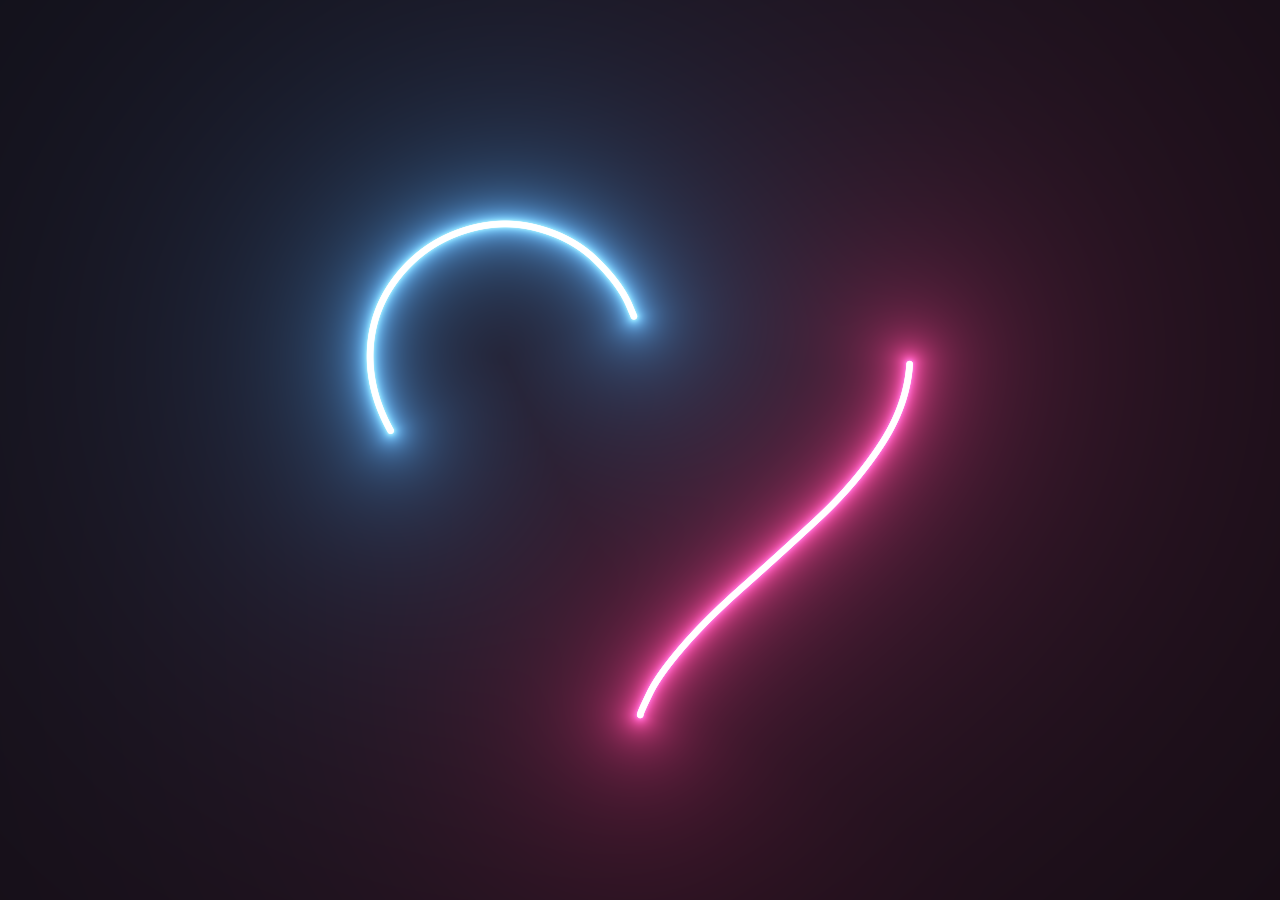
==== flower.html @ 25c259db "first commit" ====
<!DOCTYPE html>
<html lang="en">
  <head>
    <meta charset="UTF-8" />
    <meta http-equiv="X-UA-Compatible" content="IE=edge" />
    <meta name="viewport" content="width=device-width, initial-scale=1.0" />
    <link rel="stylesheet" href="css/main.css" />
    <link rel="icon" href="img/flowers.png" type="image/x-icon" />
    <title>flowers</title>
  </head>
  <body>
    <canvas id="canvas" width="1400" height="600"></canvas>
    <script src="main.js"></script>
  </body>
</html>
---- css/main.css ----
*,
*::after,
*::before {
  padding: 0;
  margin: 0;
  box-sizing: border-box;
}

:root {
  --dark-color: #000;
}

body {
  display: flex;
  align-items: flex-end;
  justify-content: center;
  min-height: 100vh;
  background-color: var(--dark-color);
  overflow: hidden;
  perspective: 1000px;
}

.night {
  position: fixed;
  left: 50%;
  top: 0;
  transform: translateX(-50%);
  width: 100%;
  height: 100%;
  filter: blur(0.1vmin);
  background-image: radial-gradient(ellipse at top, transparent 0%, var(--dark-color)), radial-gradient(ellipse at bottom, var(--dark-color), rgba(145, 233, 255, 0.2)), repeating-linear-gradient(220deg, rgb(0, 0, 0) 0px, rgb(0, 0, 0) 19px, transparent 19px, transparent 22px), repeating-linear-gradient(189deg, rgb(0, 0, 0) 0px, rgb(0, 0, 0) 19px, transparent 19px, transparent 22px), repeating-linear-gradient(148deg, rgb(0, 0, 0) 0px, rgb(0, 0, 0) 19px, transparent 19px, transparent 22px), linear-gradient(90deg, rgb(0, 255, 250), rgb(240, 240, 240));
}

.flowers {
  position: relative;
  transform: scale(0.9);
}

.flower {
  position: absolute;
  bottom: 10vmin;
  transform-origin: bottom center;
  z-index: 10;
  --fl-speed: 0.8s;
}
.flower--1 {
  -webkit-animation: moving-flower-1 4s linear infinite;
          animation: moving-flower-1 4s linear infinite;
}
.flower--1 .flower__line {
  height: 70vmin;
  -webkit-animation-delay: 0.3s;
          animation-delay: 0.3s;
}
.flower--1 .flower__line__leaf--1 {
  -webkit-animation: blooming-leaf-right var(--fl-speed) 1.6s backwards;
          animation: blooming-leaf-right var(--fl-speed) 1.6s backwards;
}
.flower--1 .flower__line__leaf--2 {
  -webkit-animation: blooming-leaf-right var(--fl-speed) 1.4s backwards;
          animation: blooming-leaf-right var(--fl-speed) 1.4s backwards;
}
.flower--1 .flower__line__leaf--3 {
  -webkit-animation: blooming-leaf-left var(--fl-speed) 1.2s backwards;
          animation: blooming-leaf-left var(--fl-speed) 1.2s backwards;
}
.flower--1 .flower__line__leaf--4 {
  -webkit-animation: blooming-leaf-left var(--fl-speed) 1s backwards;
          animation: blooming-leaf-left var(--fl-speed) 1s backwards;
}
.flower--1 .flower__line__leaf--5 {
  -webkit-animation: blooming-leaf-right var(--fl-speed) 1.8s backwards;
          animation: blooming-leaf-right var(--fl-speed) 1.8s backwards;
}
.flower--1 .flower__line__leaf--6 {
  -webkit-animation: blooming-leaf-left var(--fl-speed) 2s backwards;
          animation: blooming-leaf-left var(--fl-speed) 2s backwards;
}
.flower--2 {
  left: 50%;
  transform: rotate(20deg);
  -webkit-animation: moving-flower-2 4s linear infinite;
          animation: moving-flower-2 4s linear infinite;
}
.flower--2 .flower__line {
  height: 60vmin;
  -webkit-animation-delay: 0.6s;
          animation-delay: 0.6s;
}
.flower--2 .flower__line__leaf--1 {
  -webkit-animation: blooming-leaf-right var(--fl-speed) 1.9s backwards;
          animation: blooming-leaf-right var(--fl-speed) 1.9s backwards;
}
.flower--2 .flower__line__leaf--2 {
  -webkit-animation: blooming-leaf-right var(--fl-speed) 1.7s backwards;
          animation: blooming-leaf-right var(--fl-speed) 1.7s backwards;
}
.flower--2 .flower__line__leaf--3 {
  -webkit-animation: blooming-leaf-left var(--fl-speed) 1.5s backwards;
          animation: blooming-leaf-left var(--fl-speed) 1.5s backwards;
}
.flower--2 .flower__line__leaf--4 {
  -webkit-animation: blooming-leaf-left var(--fl-speed) 1.3s backwards;
          animation: blooming-leaf-left var(--fl-speed) 1.3s backwards;
}
.flower--3 {
  left: 50%;
  transform: rotate(-15deg);
  -webkit-animation: moving-flower-3 4s linear infinite;
          animation: moving-flower-3 4s linear infinite;
}
.flower--3 .flower__line {
  -webkit-animation-delay: 0.9s;
          animation-delay: 0.9s;
}
.flower--3 .flower__line__leaf--1 {
  -webkit-animation: blooming-leaf-right var(--fl-speed) 2.5s backwards;
          animation: blooming-leaf-right var(--fl-speed) 2.5s backwards;
}
.flower--3 .flower__line__leaf--2 {
  -webkit-animation: blooming-leaf-right var(--fl-speed) 2.3s backwards;
          animation: blooming-leaf-right var(--fl-speed) 2.3s backwards;
}
.flower--3 .flower__line__leaf--3 {
  -webkit-animation: blooming-leaf-left var(--fl-speed) 2.1s backwards;
          animation: blooming-leaf-left var(--fl-speed) 2.1s backwards;
}
.flower--3 .flower__line__leaf--4 {
  -webkit-animation: blooming-leaf-left var(--fl-speed) 1.9s backwards;
          animation: blooming-leaf-left var(--fl-speed) 1.9s backwards;
}
.flower__leafs {
  position: relative;
  -webkit-animation: blooming-flower 2s backwards;
          animation: blooming-flower 2s backwards;
}
.flower__leafs--1 {
  -webkit-animation-delay: 1.1s;
          animation-delay: 1.1s;
}
.flower__leafs--2 {
  -webkit-animation-delay: 1.4s;
          animation-delay: 1.4s;
}
.flower__leafs--3 {
  -webkit-animation-delay: 1.7s;
          animation-delay: 1.7s;
}
.flower__leafs::after {
  content: "";
  position: absolute;
  left: 0;
  top: 0;
  transform: translate(-50%, -100%);
  width: 8vmin;
  height: 8vmin;
  background-color: #6bf0ff;
  filter: blur(10vmin);
}
.flower__leaf {
  position: absolute;
  bottom: 0;
  left: 50%;
  width: 8vmin;
  height: 11vmin;
  border-radius: 51% 49% 47% 53%/44% 45% 55% 69%;
  background-color: #a7ffee;
  background-image: linear-gradient(to top, #54b8aa, #a7ffee);
  transform-origin: bottom center;
  opacity: 0.9;
  box-shadow: inset 0 0 2vmin rgba(255, 255, 255, 0.5);
}
.flower__leaf--1 {
  transform: translate(-10%, 1%) rotateY(40deg) rotateX(-50deg);
}
.flower__leaf--2 {
  transform: translate(-50%, -4%) rotateX(40deg);
}
.flower__leaf--3 {
  transform: translate(-90%, 0%) rotateY(45deg) rotateX(50deg);
}
.flower__leaf--4 {
  width: 8vmin;
  height: 8vmin;
  transform-origin: bottom left;
  border-radius: 4vmin 10vmin 4vmin 4vmin;
  transform: translate(0%, 18%) rotateX(70deg) rotate(-43deg);
  background-image: linear-gradient(to top, #39c6d6, #a7ffee);
  z-index: 1;
  opacity: 0.8;
}
.flower__white-circle {
  position: absolute;
  left: -3.5vmin;
  top: -3vmin;
  width: 9vmin;
  height: 4vmin;
  border-radius: 50%;
  background-color: #fff;
}
.flower__white-circle::after {
  content: "";
  position: absolute;
  left: 50%;
  top: 45%;
  transform: translate(-50%, -50%);
  width: 60%;
  height: 60%;
  border-radius: inherit;
  background-image: repeating-linear-gradient(135deg, rgba(0, 0, 0, 0.03) 0px, rgba(0, 0, 0, 0.03) 1px, transparent 1px, transparent 12px), repeating-linear-gradient(45deg, rgba(0, 0, 0, 0.03) 0px, rgba(0, 0, 0, 0.03) 1px, transparent 1px, transparent 12px), repeating-linear-gradient(67.5deg, rgba(0, 0, 0, 0.03) 0px, rgba(0, 0, 0, 0.03) 1px, transparent 1px, transparent 12px), repeating-linear-gradient(135deg, rgba(0, 0, 0, 0.03) 0px, rgba(0, 0, 0, 0.03) 1px, transparent 1px, transparent 12px), repeating-linear-gradient(45deg, rgba(0, 0, 0, 0.03) 0px, rgba(0, 0, 0, 0.03) 1px, transparent 1px, transparent 12px), repeating-linear-gradient(112.5deg, rgba(0, 0, 0, 0.03) 0px, rgba(0, 0, 0, 0.03) 1px, transparent 1px, transparent 12px), repeating-linear-gradient(112.5deg, rgba(0, 0, 0, 0.03) 0px, rgba(0, 0, 0, 0.03) 1px, transparent 1px, transparent 12px), repeating-linear-gradient(45deg, rgba(0, 0, 0, 0.03) 0px, rgba(0, 0, 0, 0.03) 1px, transparent 1px, transparent 12px), repeating-linear-gradient(22.5deg, rgba(0, 0, 0, 0.03) 0px, rgba(0, 0, 0, 0.03) 1px, transparent 1px, transparent 12px), repeating-linear-gradient(45deg, rgba(0, 0, 0, 0.03) 0px, rgba(0, 0, 0, 0.03) 1px, transparent 1px, transparent 12px), repeating-linear-gradient(22.5deg, rgba(0, 0, 0, 0.03) 0px, rgba(0, 0, 0, 0.03) 1px, transparent 1px, transparent 12px), repeating-linear-gradient(135deg, rgba(0, 0, 0, 0.03) 0px, rgba(0, 0, 0, 0.03) 1px, transparent 1px, transparent 12px), repeating-linear-gradient(157.5deg, rgba(0, 0, 0, 0.03) 0px, rgba(0, 0, 0, 0.03) 1px, transparent 1px, transparent 12px), repeating-linear-gradient(67.5deg, rgba(0, 0, 0, 0.03) 0px, rgba(0, 0, 0, 0.03) 1px, transparent 1px, transparent 12px), repeating-linear-gradient(67.5deg, rgba(0, 0, 0, 0.03) 0px, rgba(0, 0, 0, 0.03) 1px, transparent 1px, transparent 12px), linear-gradient(90deg, rgb(255, 235, 18), rgb(255, 206, 0));
}
.flower__line {
  height: 55vmin;
  width: 1.5vmin;
  background-image: linear-gradient(to left, rgba(0, 0, 0, 0.2), transparent, rgba(255, 255, 255, 0.2)), linear-gradient(to top, transparent 10%, #14757a, #39c6d6);
  box-shadow: inset 0 0 2px rgba(0, 0, 0, 0.5);
  -webkit-animation: grow-flower-tree 4s backwards;
          animation: grow-flower-tree 4s backwards;
}
.flower__line__leaf {
  --w: 7vmin;
  --h: calc(var(--w) + 2vmin);
  position: absolute;
  top: 20%;
  left: 90%;
  width: var(--w);
  height: var(--h);
  border-top-right-radius: var(--h);
  border-bottom-left-radius: var(--h);
  background-image: linear-gradient(to top, rgba(20, 117, 122, 0.4), #39c6d6);
}
.flower__line__leaf--1 {
  transform: rotate(70deg) rotateY(30deg);
}
.flower__line__leaf--2 {
  top: 45%;
  transform: rotate(70deg) rotateY(30deg);
}
.flower__line__leaf--3, .flower__line__leaf--4, .flower__line__leaf--6 {
  border-top-right-radius: 0;
  border-bottom-left-radius: 0;
  border-top-left-radius: var(--h);
  border-bottom-right-radius: var(--h);
  left: -460%;
  top: 12%;
  transform: rotate(-70deg) rotateY(30deg);
}
.flower__line__leaf--4 {
  top: 40%;
}
.flower__line__leaf--5 {
  top: 0;
  transform-origin: left;
  transform: rotate(70deg) rotateY(30deg) scale(0.6);
}
.flower__line__leaf--6 {
  top: -2%;
  left: -450%;
  transform-origin: right;
  transform: rotate(-70deg) rotateY(30deg) scale(0.6);
}
.flower__light {
  position: absolute;
  bottom: 0vmin;
  width: 1vmin;
  height: 1vmin;
  background-color: rgb(255, 251, 0);
  border-radius: 50%;
  filter: blur(0.2vmin);
  -webkit-animation: light-ans 4s linear infinite backwards;
          animation: light-ans 4s linear infinite backwards;
}
.flower__light:nth-child(odd) {
  background-color: #23f0ff;
}
.flower__light--1 {
  left: -2vmin;
  -webkit-animation-delay: 1s;
          animation-delay: 1s;
}
.flower__light--2 {
  left: 3vmin;
  -webkit-animation-delay: 0.5s;
          animation-delay: 0.5s;
}
.flower__light--3 {
  left: -6vmin;
  -webkit-animation-delay: 0.3s;
          animation-delay: 0.3s;
}
.flower__light--4 {
  left: 6vmin;
  -webkit-animation-delay: 0.9s;
          animation-delay: 0.9s;
}
.flower__light--5 {
  left: -1vmin;
  -webkit-animation-delay: 1.5s;
          animation-delay: 1.5s;
}
.flower__light--6 {
  left: -4vmin;
  -webkit-animation-delay: 3s;
          animation-delay: 3s;
}
.flower__light--7 {
  left: 3vmin;
  -webkit-animation-delay: 2s;
          animation-delay: 2s;
}
.flower__light--8 {
  left: -6vmin;
  -webkit-animation-delay: 3.5s;
          animation-delay: 3.5s;
}
.flower__grass {
  --c: #159faa;
  --line-w: 1.5vmin;
  position: absolute;
  bottom: 12vmin;
  left: -7vmin;
  display: flex;
  flex-direction: column;
  align-items: flex-end;
  z-index: 20;
  transform-origin: bottom center;
  transform: rotate(-48deg) rotateY(40deg);
}
.flower__grass--1 {
  -webkit-animation: moving-grass 2s linear infinite;
          animation: moving-grass 2s linear infinite;
}
.flower__grass--2 {
  left: 2vmin;
  bottom: 10vmin;
  transform: scale(0.5) rotate(75deg) rotateX(10deg) rotateY(-200deg);
  opacity: 0.8;
  z-index: 0;
  -webkit-animation: moving-grass--2 1.5s linear infinite;
          animation: moving-grass--2 1.5s linear infinite;
}
.flower__grass--top {
  width: 7vmin;
  height: 10vmin;
  border-top-right-radius: 100%;
  border-right: var(--line-w) solid var(--c);
  transform-origin: bottom center;
  transform: rotate(-2deg);
}
.flower__grass--bottom {
  margin-top: -2px;
  width: var(--line-w);
  height: 25vmin;
  background-image: linear-gradient(to top, transparent, var(--c));
}
.flower__grass__leaf {
  --size: 10vmin;
  position: absolute;
  width: calc(var(--size) * 2.1);
  height: var(--size);
  border-top-left-radius: var(--size);
  border-top-right-radius: var(--size);
  background-image: linear-gradient(to top, transparent, transparent 30%, var(--c));
  z-index: 100;
}
.flower__grass__leaf--1 {
  top: -6%;
  left: 30%;
  --size: 6vmin;
  transform: rotate(-20deg);
  -webkit-animation: growing-grass-ans--1 2s 2.6s backwards;
          animation: growing-grass-ans--1 2s 2.6s backwards;
}
@-webkit-keyframes growing-grass-ans--1 {
  0% {
    transform-origin: bottom left;
    transform: rotate(-20deg) scale(0);
  }
}
@keyframes growing-grass-ans--1 {
  0% {
    transform-origin: bottom left;
    transform: rotate(-20deg) scale(0);
  }
}
.flower__grass__leaf--2 {
  top: -5%;
  left: -110%;
  --size: 6vmin;
  transform: rotate(10deg);
  -webkit-animation: growing-grass-ans--2 2s 2.4s linear backwards;
          animation: growing-grass-ans--2 2s 2.4s linear backwards;
}
@-webkit-keyframes growing-grass-ans--2 {
  0% {
    transform-origin: bottom right;
    transform: rotate(10deg) scale(0);
  }
}
@keyframes growing-grass-ans--2 {
  0% {
    transform-origin: bottom right;
    transform: rotate(10deg) scale(0);
  }
}
.flower__grass__leaf--3 {
  top: 5%;
  left: 60%;
  --size: 8vmin;
  transform: rotate(-18deg) rotateX(-20deg);
  -webkit-animation: growing-grass-ans--3 2s 2.2s linear backwards;
          animation: growing-grass-ans--3 2s 2.2s linear backwards;
}
@-webkit-keyframes growing-grass-ans--3 {
  0% {
    transform-origin: bottom left;
    transform: rotate(-18deg) rotateX(-20deg) scale(0);
  }
}
@keyframes growing-grass-ans--3 {
  0% {
    transform-origin: bottom left;
    transform: rotate(-18deg) rotateX(-20deg) scale(0);
  }
}
.flower__grass__leaf--4 {
  top: 6%;
  left: -135%;
  --size: 8vmin;
  transform: rotate(2deg);
  -webkit-animation: growing-grass-ans--4 2s 2s linear backwards;
          animation: growing-grass-ans--4 2s 2s linear backwards;
}
@-webkit-keyframes growing-grass-ans--4 {
  0% {
    transform-origin: bottom right;
    transform: rotate(2deg) scale(0);
  }
}
@keyframes growing-grass-ans--4 {
  0% {
    transform-origin: bottom right;
    transform: rotate(2deg) scale(0);
  }
}
.flower__grass__leaf--5 {
  top: 20%;
  left: 60%;
  --size: 10vmin;
  transform: rotate(-24deg) rotateX(-20deg);
  -webkit-animation: growing-grass-ans--5 2s 1.8s linear backwards;
          animation: growing-grass-ans--5 2s 1.8s linear backwards;
}
@-webkit-keyframes growing-grass-ans--5 {
  0% {
    transform-origin: bottom left;
    transform: rotate(-24deg) rotateX(-20deg) scale(0);
  }
}
@keyframes growing-grass-ans--5 {
  0% {
    transform-origin: bottom left;
    transform: rotate(-24deg) rotateX(-20deg) scale(0);
  }
}
.flower__grass__leaf--6 {
  top: 22%;
  left: -180%;
  --size: 10vmin;
  transform: rotate(10deg);
  -webkit-animation: growing-grass-ans--6 2s 1.6s linear backwards;
          animation: growing-grass-ans--6 2s 1.6s linear backwards;
}
@-webkit-keyframes growing-grass-ans--6 {
  0% {
    transform-origin: bottom right;
    transform: rotate(10deg) scale(0);
  }
}
@keyframes growing-grass-ans--6 {
  0% {
    transform-origin: bottom right;
    transform: rotate(10deg) scale(0);
  }
}
.flower__grass__leaf--7 {
  top: 39%;
  left: 70%;
  --size: 10vmin;
  transform: rotate(-10deg);
  -webkit-animation: growing-grass-ans--7 2s 1.4s linear backwards;
          animation: growing-grass-ans--7 2s 1.4s linear backwards;
}
@-webkit-keyframes growing-grass-ans--7 {
  0% {
    transform-origin: bottom left;
    transform: rotate(-10deg) scale(0);
  }
}
@keyframes growing-grass-ans--7 {
  0% {
    transform-origin: bottom left;
    transform: rotate(-10deg) scale(0);
  }
}
.flower__grass__leaf--8 {
  top: 40%;
  left: -215%;
  --size: 11vmin;
  transform: rotate(10deg);
  -webkit-animation: growing-grass-ans--8 2s 1.2s linear backwards;
          animation: growing-grass-ans--8 2s 1.2s linear backwards;
}
@-webkit-keyframes growing-grass-ans--8 {
  0% {
    transform-origin: bottom right;
    transform: rotate(10deg) scale(0);
  }
}
@keyframes growing-grass-ans--8 {
  0% {
    transform-origin: bottom right;
    transform: rotate(10deg) scale(0);
  }
}
.flower__grass__overlay {
  position: absolute;
  top: -10%;
  right: 0%;
  width: 100%;
  height: 100%;
  background-color: rgba(0, 0, 0, 0.6);
  filter: blur(1.5vmin);
  z-index: 100;
}
.flower__g-long {
  --w: 2vmin;
  --h: 6vmin;
  --c: #159faa;
  position: absolute;
  bottom: 10vmin;
  left: -3vmin;
  transform-origin: bottom center;
  transform: rotate(-30deg) rotateY(-20deg);
  display: flex;
  flex-direction: column;
  align-items: flex-end;
  -webkit-animation: flower-g-long-ans 3s linear infinite;
          animation: flower-g-long-ans 3s linear infinite;
}
@-webkit-keyframes flower-g-long-ans {
  0%, 100% {
    transform: rotate(-30deg) rotateY(-20deg);
  }
  50% {
    transform: rotate(-32deg) rotateY(-20deg);
  }
}
@keyframes flower-g-long-ans {
  0%, 100% {
    transform: rotate(-30deg) rotateY(-20deg);
  }
  50% {
    transform: rotate(-32deg) rotateY(-20deg);
  }
}
.flower__g-long__top {
  top: calc(var(--h) * -1);
  width: calc(var(--w) + 1vmin);
  height: var(--h);
  border-top-right-radius: 100%;
  border-right: 0.7vmin solid var(--c);
  transform: translate(-0.7vmin, 1vmin);
}
.flower__g-long__bottom {
  width: var(--w);
  height: 50vmin;
  transform-origin: bottom center;
  background-image: linear-gradient(to top, transparent 30%, var(--c));
  box-shadow: inset 0 0 2px rgba(0, 0, 0, 0.5);
  -webkit-clip-path: polygon(35% 0, 65% 1%, 100% 100%, 0% 100%);
          clip-path: polygon(35% 0, 65% 1%, 100% 100%, 0% 100%);
}
.flower__g-right {
  position: absolute;
  bottom: 6vmin;
  left: -2vmin;
  transform-origin: bottom left;
  transform: rotate(20deg);
}
.flower__g-right .leaf {
  width: 30vmin;
  height: 50vmin;
  border-top-left-radius: 100%;
  border-left: 2vmin solid #079097;
  background-image: linear-gradient(to bottom, transparent, var(--dark-color) 60%);
  -webkit-mask-image: linear-gradient(to top, transparent 30%, #079097 60%);
}
.flower__g-right--1 {
  -webkit-animation: flower-g-right-ans 2.5s linear infinite;
          animation: flower-g-right-ans 2.5s linear infinite;
}
.flower__g-right--2 {
  left: 5vmin;
  transform: rotateY(-180deg);
  -webkit-animation: flower-g-right-ans--2 3s linear infinite;
          animation: flower-g-right-ans--2 3s linear infinite;
}
.flower__g-right--2 .leaf {
  height: 75vmin;
  filter: blur(0.3vmin);
  opacity: 0.8;
}
@-webkit-keyframes flower-g-right-ans {
  0%, 100% {
    transform: rotate(20deg);
  }
  50% {
    transform: rotate(24deg) rotateX(-20deg);
  }
}
@keyframes flower-g-right-ans {
  0%, 100% {
    transform: rotate(20deg);
  }
  50% {
    transform: rotate(24deg) rotateX(-20deg);
  }
}
@-webkit-keyframes flower-g-right-ans--2 {
  0%, 100% {
    transform: rotateY(-180deg) rotate(0deg) rotateX(-20deg);
  }
  50% {
    transform: rotateY(-180deg) rotate(6deg) rotateX(-20deg);
  }
}
@keyframes flower-g-right-ans--2 {
  0%, 100% {
    transform: rotateY(-180deg) rotate(0deg) rotateX(-20deg);
  }
  50% {
    transform: rotateY(-180deg) rotate(6deg) rotateX(-20deg);
  }
}
.flower__g-front {
  position: absolute;
  bottom: 6vmin;
  left: 2.5vmin;
  z-index: 100;
  transform-origin: bottom center;
  transform: rotate(-28deg) rotateY(30deg) scale(1.04);
  -webkit-animation: flower__g-front-ans 2s linear infinite;
          animation: flower__g-front-ans 2s linear infinite;
}
@-webkit-keyframes flower__g-front-ans {
  0%, 100% {
    transform: rotate(-28deg) rotateY(30deg) scale(1.04);
  }
  50% {
    transform: rotate(-35deg) rotateY(40deg) scale(1.04);
  }
}
@keyframes flower__g-front-ans {
  0%, 100% {
    transform: rotate(-28deg) rotateY(30deg) scale(1.04);
  }
  50% {
    transform: rotate(-35deg) rotateY(40deg) scale(1.04);
  }
}
.flower__g-front__line {
  width: 0.3vmin;
  height: 20vmin;
  background-image: linear-gradient(to top, transparent, #079097, transparent 100%);
  position: relative;
}
.flower__g-front__leaf-wrapper {
  position: absolute;
  top: 0;
  left: 0;
  transform-origin: bottom left;
  transform: rotate(10deg);
}
.flower__g-front__leaf-wrapper:nth-child(even) {
  left: 0vmin;
  transform: rotateY(-180deg) rotate(5deg);
  -webkit-animation: flower__g-front__leaf-left-ans 1s ease-in backwards;
          animation: flower__g-front__leaf-left-ans 1s ease-in backwards;
}
.flower__g-front__leaf-wrapper:nth-child(odd) {
  -webkit-animation: flower__g-front__leaf-ans 1s ease-in backwards;
          animation: flower__g-front__leaf-ans 1s ease-in backwards;
}
.flower__g-front__leaf-wrapper--1 {
  top: -8vmin;
  transform: scale(0.7);
  -webkit-animation: flower__g-front__leaf-ans 1s 5.5s ease-in backwards !important;
          animation: flower__g-front__leaf-ans 1s 5.5s ease-in backwards !important;
}
.flower__g-front__leaf-wrapper--2 {
  top: -8vmin;
  transform: rotateY(-180deg) scale(0.7) !important;
  -webkit-animation: flower__g-front__leaf-left-ans-2 1s 4.6s ease-in backwards !important;
          animation: flower__g-front__leaf-left-ans-2 1s 4.6s ease-in backwards !important;
}
.flower__g-front__leaf-wrapper--3 {
  top: -3vmin;
  -webkit-animation: flower__g-front__leaf-ans 1s 4.6s ease-in backwards;
          animation: flower__g-front__leaf-ans 1s 4.6s ease-in backwards;
}
.flower__g-front__leaf-wrapper--4 {
  top: -3vmin;
  transform: rotateY(-180deg) scale(0.9) !important;
  -webkit-animation: flower__g-front__leaf-left-ans-2 1s 4.6s ease-in backwards !important;
          animation: flower__g-front__leaf-left-ans-2 1s 4.6s ease-in backwards !important;
}
@-webkit-keyframes flower__g-front__leaf-left-ans-2 {
  0% {
    transform: rotateY(-180deg) scale(0);
  }
}
@keyframes flower__g-front__leaf-left-ans-2 {
  0% {
    transform: rotateY(-180deg) scale(0);
  }
}
.flower__g-front__leaf-wrapper--5, .flower__g-front__leaf-wrapper--6 {
  top: 2vmin;
}
.flower__g-front__leaf-wrapper--7, .flower__g-front__leaf-wrapper--8 {
  top: 6.5vmin;
}
.flower__g-front__leaf-wrapper--2 {
  -webkit-animation-delay: 5.2s !important;
          animation-delay: 5.2s !important;
}
.flower__g-front__leaf-wrapper--3 {
  -webkit-animation-delay: 4.9s !important;
          animation-delay: 4.9s !important;
}
.flower__g-front__leaf-wrapper--5 {
  -webkit-animation-delay: 4.3s !important;
          animation-delay: 4.3s !important;
}
.flower__g-front__leaf-wrapper--6 {
  -webkit-animation-delay: 4.1s !important;
          animation-delay: 4.1s !important;
}
.flower__g-front__leaf-wrapper--7 {
  -webkit-animation-delay: 3.8s !important;
          animation-delay: 3.8s !important;
}
.flower__g-front__leaf-wrapper--8 {
  -webkit-animation-delay: 3.5s !important;
          animation-delay: 3.5s !important;
}
@-webkit-keyframes flower__g-front__leaf-ans {
  0% {
    transform: rotate(10deg) scale(0);
  }
}
@keyframes flower__g-front__leaf-ans {
  0% {
    transform: rotate(10deg) scale(0);
  }
}
@-webkit-keyframes flower__g-front__leaf-left-ans {
  0% {
    transform: rotateY(-180deg) rotate(5deg) scale(0);
  }
}
@keyframes flower__g-front__leaf-left-ans {
  0% {
    transform: rotateY(-180deg) rotate(5deg) scale(0);
  }
}
.flower__g-front__leaf {
  width: 10vmin;
  height: 10vmin;
  border-radius: 100% 0% 0% 100%/100% 100% 0% 0%;
  box-shadow: inset 0 2px 1vmin hsla(184deg, 97%, 58%, 0.2);
  background-image: linear-gradient(to bottom left, transparent, var(--dark-color)), linear-gradient(to bottom right, #159faa 50%, transparent 50%, transparent);
  -webkit-mask-image: linear-gradient(to bottom right, #159faa 50%, transparent 50%, transparent);
  mask-image: linear-gradient(to bottom right, #159faa 50%, transparent 50%, transparent);
}
.flower__g-fr {
  position: absolute;
  bottom: -4vmin;
  left: vmin;
  transform-origin: bottom left;
  z-index: 10;
  -webkit-animation: flower__g-fr-ans 2s linear infinite;
          animation: flower__g-fr-ans 2s linear infinite;
}
@-webkit-keyframes flower__g-fr-ans {
  0%, 100% {
    transform: rotate(2deg);
  }
  50% {
    transform: rotate(4deg);
  }
}
@keyframes flower__g-fr-ans {
  0%, 100% {
    transform: rotate(2deg);
  }
  50% {
    transform: rotate(4deg);
  }
}
.flower__g-fr .leaf {
  width: 30vmin;
  height: 50vmin;
  border-top-left-radius: 100%;
  border-left: 2vmin solid #079097;
  -webkit-mask-image: linear-gradient(to top, transparent 25%, #079097 50%);
  position: relative;
  z-index: 1;
}
.flower__g-fr__leaf {
  position: absolute;
  top: 0;
  left: 0;
  width: 10vmin;
  height: 10vmin;
  border-radius: 100% 0% 0% 100%/100% 100% 0% 0%;
  box-shadow: inset 0 2px 1vmin hsla(184deg, 97%, 58%, 0.2);
  background-image: linear-gradient(to bottom left, transparent, var(--dark-color) 98%), linear-gradient(to bottom right, #23f0ff 45%, transparent 50%, transparent);
  -webkit-mask-image: linear-gradient(135deg, #159faa 40%, transparent 50%, transparent);
}
.flower__g-fr__leaf--1 {
  left: 20vmin;
  transform: rotate(45deg);
  -webkit-animation: flower__g-fr-leaft-ans-1 0.5s 5.2s linear backwards;
          animation: flower__g-fr-leaft-ans-1 0.5s 5.2s linear backwards;
}
@-webkit-keyframes flower__g-fr-leaft-ans-1 {
  0% {
    transform-origin: left;
    transform: rotate(45deg) scale(0);
  }
}
@keyframes flower__g-fr-leaft-ans-1 {
  0% {
    transform-origin: left;
    transform: rotate(45deg) scale(0);
  }
}
.flower__g-fr__leaf--2 {
  left: 12vmin;
  top: -7vmin;
  transform: rotate(25deg) rotateY(-180deg);
  -webkit-animation: flower__g-fr-leaft-ans-6 0.5s 5s linear backwards;
          animation: flower__g-fr-leaft-ans-6 0.5s 5s linear backwards;
}
.flower__g-fr__leaf--3 {
  left: 15vmin;
  top: 6vmin;
  transform: rotate(55deg);
  -webkit-animation: flower__g-fr-leaft-ans-5 0.5s 4.8s linear backwards;
          animation: flower__g-fr-leaft-ans-5 0.5s 4.8s linear backwards;
}
.flower__g-fr__leaf--4 {
  left: 6vmin;
  top: -2vmin;
  transform: rotate(25deg) rotateY(-180deg);
  -webkit-animation: flower__g-fr-leaft-ans-6 0.5s 4.6s linear backwards;
          animation: flower__g-fr-leaft-ans-6 0.5s 4.6s linear backwards;
}
.flower__g-fr__leaf--5 {
  left: 10vmin;
  top: 14vmin;
  transform: rotate(55deg);
  -webkit-animation: flower__g-fr-leaft-ans-5 0.5s 4.4s linear backwards;
          animation: flower__g-fr-leaft-ans-5 0.5s 4.4s linear backwards;
}
@-webkit-keyframes flower__g-fr-leaft-ans-5 {
  0% {
    transform-origin: left;
    transform: rotate(55deg) scale(0);
  }
}
@keyframes flower__g-fr-leaft-ans-5 {
  0% {
    transform-origin: left;
    transform: rotate(55deg) scale(0);
  }
}
.flower__g-fr__leaf--6 {
  left: 0vmin;
  top: 6vmin;
  transform: rotate(25deg) rotateY(-180deg);
  -webkit-animation: flower__g-fr-leaft-ans-6 0.5s 4.2s linear backwards;
          animation: flower__g-fr-leaft-ans-6 0.5s 4.2s linear backwards;
}
@-webkit-keyframes flower__g-fr-leaft-ans-6 {
  0% {
    transform-origin: right;
    transform: rotate(25deg) rotateY(-180deg) scale(0);
  }
}
@keyframes flower__g-fr-leaft-ans-6 {
  0% {
    transform-origin: right;
    transform: rotate(25deg) rotateY(-180deg) scale(0);
  }
}
.flower__g-fr__leaf--7 {
  left: 5vmin;
  top: 22vmin;
  transform: rotate(45deg);
  -webkit-animation: flower__g-fr-leaft-ans-7 0.5s 4s linear backwards;
          animation: flower__g-fr-leaft-ans-7 0.5s 4s linear backwards;
}
@-webkit-keyframes flower__g-fr-leaft-ans-7 {
  0% {
    transform-origin: left;
    transform: rotate(45deg) scale(0);
  }
}
@keyframes flower__g-fr-leaft-ans-7 {
  0% {
    transform-origin: left;
    transform: rotate(45deg) scale(0);
  }
}
.flower__g-fr__leaf--8 {
  left: -4vmin;
  top: 15vmin;
  transform: rotate(15deg) rotateY(-180deg);
  -webkit-animation: flower__g-fr-leaft-ans-8 0.5s 3.8s linear backwards;
          animation: flower__g-fr-leaft-ans-8 0.5s 3.8s linear backwards;
}
@-webkit-keyframes flower__g-fr-leaft-ans-8 {
  0% {
    transform-origin: right;
    transform: rotate(15deg) rotateY(-180deg) scale(0);
  }
}
@keyframes flower__g-fr-leaft-ans-8 {
  0% {
    transform-origin: right;
    transform: rotate(15deg) rotateY(-180deg) scale(0);
  }
}

.long-g {
  position: absolute;
  bottom: 25vmin;
  left: -42vmin;
  transform-origin: bottom left;
}
.long-g--1 {
  bottom: 0vmin;
  transform: scale(0.8) rotate(-5deg);
}
.long-g--1 .leaf {
  -webkit-mask-image: linear-gradient(to top, transparent 40%, #079097 80%) !important;
}
.long-g--1 .leaf--1 {
  --w: 5vmin;
  --h: 60vmin;
  left: -2vmin;
  transform: rotate(3deg) rotateY(-180deg);
}
.long-g--2, .long-g--3 {
  bottom: -3vmin;
  left: -35vmin;
  transform-origin: center;
  transform: scale(0.6) rotateX(60deg);
}
.long-g--2 .leaf, .long-g--3 .leaf {
  -webkit-mask-image: linear-gradient(to top, transparent 50%, #079097 80%) !important;
}
.long-g--2 .leaf--1, .long-g--3 .leaf--1 {
  left: -1vmin;
  transform: rotateY(-180deg);
}
.long-g--3 {
  left: -17vmin;
  bottom: 0vmin;
}
.long-g--3 .leaf {
  -webkit-mask-image: linear-gradient(to top, transparent 40%, #079097 80%) !important;
}
.long-g--4 {
  left: 25vmin;
  bottom: -3vmin;
  transform-origin: center;
  transform: scale(0.6) rotateX(60deg);
}
.long-g--4 .leaf {
  -webkit-mask-image: linear-gradient(to top, transparent 50%, #079097 80%) !important;
}
.long-g--5 {
  left: 42vmin;
  bottom: 0vmin;
  transform: scale(0.8) rotate(2deg);
}
.long-g--6 {
  left: 0vmin;
  bottom: -20vmin;
  z-index: 100;
  filter: blur(0.3vmin);
  transform: scale(0.8) rotate(2deg);
}
.long-g--7 {
  left: 35vmin;
  bottom: 20vmin;
  z-index: -1;
  filter: blur(0.3vmin);
  transform: scale(0.6) rotate(2deg);
  opacity: 0.7;
}
.long-g .leaf {
  --w: 15vmin;
  --h: 40vmin;
  --c: #1aaa15;
  position: absolute;
  bottom: 0;
  width: var(--w);
  height: var(--h);
  border-top-left-radius: 100%;
  border-left: 2vmin solid var(--c);
  -webkit-mask-image: linear-gradient(to top, transparent 20%, var(--dark-color));
  transform-origin: bottom center;
}
.long-g .leaf--0 {
  left: 2vmin;
  -webkit-animation: leaf-ans-1 4s linear infinite;
          animation: leaf-ans-1 4s linear infinite;
}
.long-g .leaf--1 {
  --w: 5vmin;
  --h: 60vmin;
  -webkit-animation: leaf-ans-1 4s linear infinite;
          animation: leaf-ans-1 4s linear infinite;
}
.long-g .leaf--2 {
  --w: 10vmin;
  --h: 40vmin;
  left: -0.5vmin;
  bottom: 5vmin;
  transform-origin: bottom left;
  transform: rotateY(-180deg);
  -webkit-animation: leaf-ans-2 3s linear infinite;
          animation: leaf-ans-2 3s linear infinite;
}
.long-g .leaf--3 {
  --w: 5vmin;
  --h: 30vmin;
  left: -1vmin;
  bottom: 3.2vmin;
  transform-origin: bottom left;
  transform: rotate(-10deg) rotateY(-180deg);
  -webkit-animation: leaf-ans-3 3s linear infinite;
          animation: leaf-ans-3 3s linear infinite;
}

@-webkit-keyframes leaf-ans-1 {
  0%, 100% {
    transform: rotate(-5deg) scale(1);
  }
  50% {
    transform: rotate(5deg) scale(1.1);
  }
}

@keyframes leaf-ans-1 {
  0%, 100% {
    transform: rotate(-5deg) scale(1);
  }
  50% {
    transform: rotate(5deg) scale(1.1);
  }
}
@-webkit-keyframes leaf-ans-2 {
  0%, 100% {
    transform: rotateY(-180deg) rotate(5deg);
  }
  50% {
    transform: rotateY(-180deg) rotate(0deg) scale(1.1);
  }
}
@keyframes leaf-ans-2 {
  0%, 100% {
    transform: rotateY(-180deg) rotate(5deg);
  }
  50% {
    transform: rotateY(-180deg) rotate(0deg) scale(1.1);
  }
}
@-webkit-keyframes leaf-ans-3 {
  0%, 100% {
    transform: rotate(-10deg) rotateY(-180deg);
  }
  50% {
    transform: rotate(-20deg) rotateY(-180deg);
  }
}
@keyframes leaf-ans-3 {
  0%, 100% {
    transform: rotate(-10deg) rotateY(-180deg);
  }
  50% {
    transform: rotate(-20deg) rotateY(-180deg);
  }
}
.grow-ans {
  -webkit-animation: grow-ans 2s var(--d) backwards;
          animation: grow-ans 2s var(--d) backwards;
}

@-webkit-keyframes grow-ans {
  0% {
    transform: scale(0);
    opacity: 0;
  }
}

@keyframes grow-ans {
  0% {
    transform: scale(0);
    opacity: 0;
  }
}
@-webkit-keyframes light-ans {
  0% {
    opacity: 0;
    transform: translateY(0vmin);
  }
  25% {
    opacity: 1;
    transform: translateY(-5vmin) translateX(-2vmin);
  }
  50% {
    opacity: 1;
    transform: translateY(-15vmin) translateX(2vmin);
    filter: blur(0.2vmin);
  }
  75% {
    transform: translateY(-20vmin) translateX(-2vmin);
    filter: blur(0.2vmin);
  }
  100% {
    transform: translateY(-30vmin);
    opacity: 0;
    filter: blur(1vmin);
  }
}
@keyframes light-ans {
  0% {
    opacity: 0;
    transform: translateY(0vmin);
  }
  25% {
    opacity: 1;
    transform: translateY(-5vmin) translateX(-2vmin);
  }
  50% {
    opacity: 1;
    transform: translateY(-15vmin) translateX(2vmin);
    filter: blur(0.2vmin);
  }
  75% {
    transform: translateY(-20vmin) translateX(-2vmin);
    filter: blur(0.2vmin);
  }
  100% {
    transform: translateY(-30vmin);
    opacity: 0;
    filter: blur(1vmin);
  }
}
@-webkit-keyframes moving-flower-1 {
  0%, 100% {
    transform: rotate(2deg);
  }
  50% {
    transform: rotate(-2deg);
  }
}
@keyframes moving-flower-1 {
  0%, 100% {
    transform: rotate(2deg);
  }
  50% {
    transform: rotate(-2deg);
  }
}
@-webkit-keyframes moving-flower-2 {
  0%, 100% {
    transform: rotate(18deg);
  }
  50% {
    transform: rotate(14deg);
  }
}
@keyframes moving-flower-2 {
  0%, 100% {
    transform: rotate(18deg);
  }
  50% {
    transform: rotate(14deg);
  }
}
@-webkit-keyframes moving-flower-3 {
  0%, 100% {
    transform: rotate(-18deg);
  }
  50% {
    transform: rotate(-20deg) rotateY(-10deg);
  }
}
@keyframes moving-flower-3 {
  0%, 100% {
    transform: rotate(-18deg);
  }
  50% {
    transform: rotate(-20deg) rotateY(-10deg);
  }
}
@-webkit-keyframes blooming-leaf-right {
  0% {
    transform-origin: left;
    transform: rotate(70deg) rotateY(30deg) scale(0);
  }
}
@keyframes blooming-leaf-right {
  0% {
    transform-origin: left;
    transform: rotate(70deg) rotateY(30deg) scale(0);
  }
}
@-webkit-keyframes blooming-leaf-left {
  0% {
    transform-origin: right;
    transform: rotate(-70deg) rotateY(30deg) scale(0);
  }
}
@keyframes blooming-leaf-left {
  0% {
    transform-origin: right;
    transform: rotate(-70deg) rotateY(30deg) scale(0);
  }
}
@-webkit-keyframes grow-flower-tree {
  0% {
    height: 0;
    border-radius: 1vmin;
  }
}
@keyframes grow-flower-tree {
  0% {
    height: 0;
    border-radius: 1vmin;
  }
}
@-webkit-keyframes blooming-flower {
  0% {
    transform: scale(0);
  }
}
@keyframes blooming-flower {
  0% {
    transform: scale(0);
  }
}
@-webkit-keyframes moving-grass {
  0%, 100% {
    transform: rotate(-48deg) rotateY(40deg);
  }
  50% {
    transform: rotate(-50deg) rotateY(40deg);
  }
}
@keyframes moving-grass {
  0%, 100% {
    transform: rotate(-48deg) rotateY(40deg);
  }
  50% {
    transform: rotate(-50deg) rotateY(40deg);
  }
}
@-webkit-keyframes moving-grass--2 {
  0%, 100% {
    transform: scale(0.5) rotate(75deg) rotateX(10deg) rotateY(-200deg);
  }
  50% {
    transform: scale(0.5) rotate(79deg) rotateX(10deg) rotateY(-200deg);
  }
}
@keyframes moving-grass--2 {
  0%, 100% {
    transform: scale(0.5) rotate(75deg) rotateX(10deg) rotateY(-200deg);
  }
  50% {
    transform: scale(0.5) rotate(79deg) rotateX(10deg) rotateY(-200deg);
  }
}
.growing-grass {
  -webkit-animation: growing-grass-ans 1s 2s backwards;
          animation: growing-grass-ans 1s 2s backwards;
}

@-webkit-keyframes growing-grass-ans {
  0% {
    transform: scale(0);
  }
}

@keyframes growing-grass-ans {
  0% {
    transform: scale(0);
  }
}
.container * {
  -webkit-animation-play-state: paused !important;
          animation-play-state: paused !important;
}/*# sourceMappingURL=main.css.map */
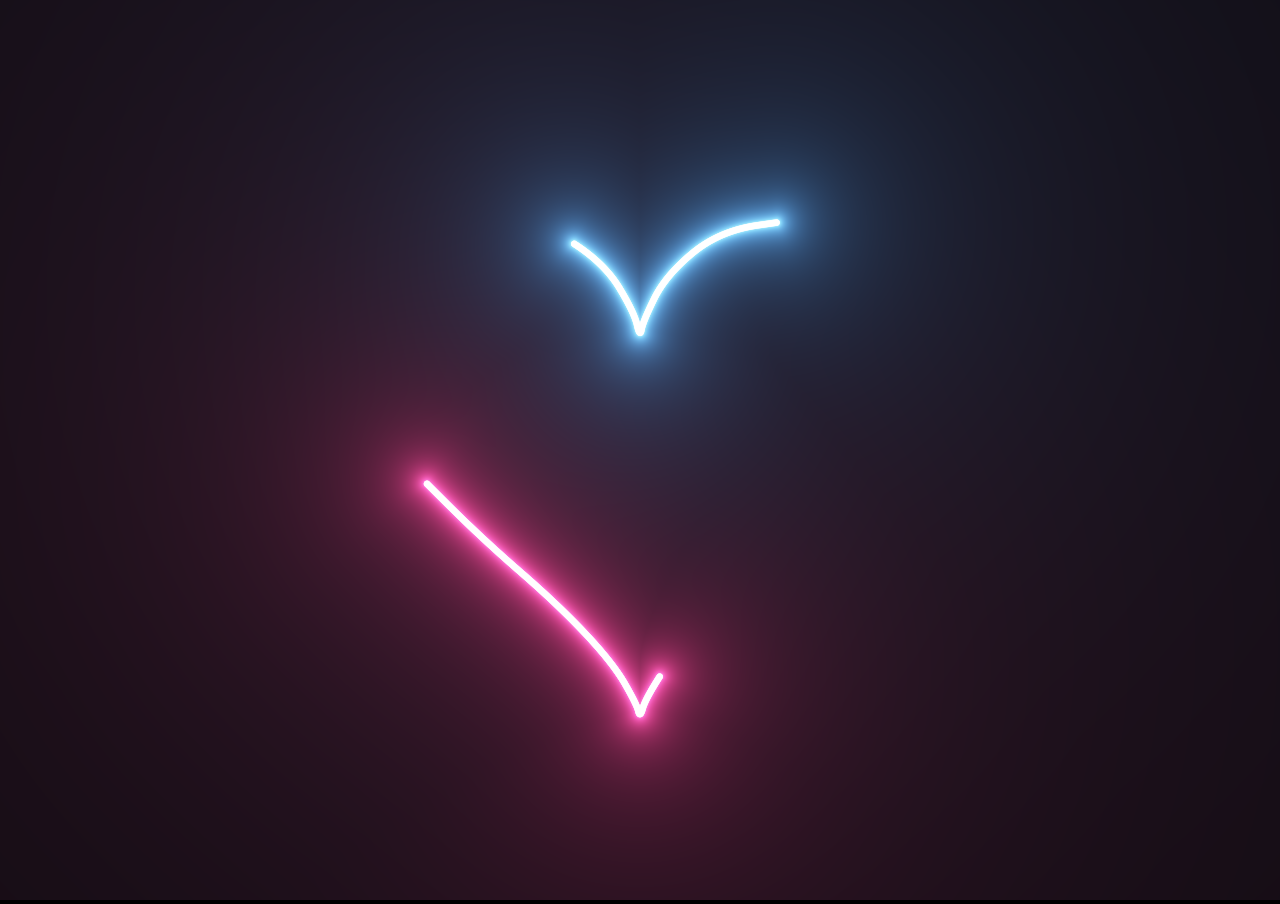
==== commit a8dc3822: "Update flower.html" ====
--- a/flower.html
+++ b/flower.html
@@ -9,7 +9,7 @@
     <title>flowers</title>
   </head>
   <body>
-    <canvas id="canvas" width="1400" height="600"></canvas>
+    <canvas id="canvas" width="600" height="200"></canvas>
     <script src="main.js"></script>
   </body>
 </html>
--- a/css/main.css
+++ b/css/main.css
@@ -1,1321 +1,14 @@
-*,
-*::after,
-*::before {
-  padding: 0;
+body {
+  background-color: #000;
   margin: 0;
-  box-sizing: border-box;
+  overflow: hidden;
+  background-repeat: no-repeat;
 }
-
-:root {
-  --dark-color: #000;
-}
-
-body {
-  display: flex;
-  align-items: flex-end;
-  justify-content: center;
-  min-height: 100vh;
-  background-color: var(--dark-color);
-  overflow: hidden;
-  perspective: 1000px;
-}
-
-.night {
-  position: fixed;
-  left: 50%;
-  top: 0;
-  transform: translateX(-50%);
-  width: 100%;
-  height: 100%;
-  filter: blur(0.1vmin);
-  background-image: radial-gradient(ellipse at top, transparent 0%, var(--dark-color)), radial-gradient(ellipse at bottom, var(--dark-color), rgba(145, 233, 255, 0.2)), repeating-linear-gradient(220deg, rgb(0, 0, 0) 0px, rgb(0, 0, 0) 19px, transparent 19px, transparent 22px), repeating-linear-gradient(189deg, rgb(0, 0, 0) 0px, rgb(0, 0, 0) 19px, transparent 19px, transparent 22px), repeating-linear-gradient(148deg, rgb(0, 0, 0) 0px, rgb(0, 0, 0) 19px, transparent 19px, transparent 22px), linear-gradient(90deg, rgb(0, 255, 250), rgb(240, 240, 240));
-}
-
-.flowers {
-  position: relative;
-  transform: scale(0.9);
-}
-
-.flower {
-  position: absolute;
-  bottom: 10vmin;
-  transform-origin: bottom center;
-  z-index: 10;
-  --fl-speed: 0.8s;
-}
-.flower--1 {
-  -webkit-animation: moving-flower-1 4s linear infinite;
-          animation: moving-flower-1 4s linear infinite;
-}
-.flower--1 .flower__line {
-  height: 70vmin;
-  -webkit-animation-delay: 0.3s;
-          animation-delay: 0.3s;
-}
-.flower--1 .flower__line__leaf--1 {
-  -webkit-animation: blooming-leaf-right var(--fl-speed) 1.6s backwards;
-          animation: blooming-leaf-right var(--fl-speed) 1.6s backwards;
-}
-.flower--1 .flower__line__leaf--2 {
-  -webkit-animation: blooming-leaf-right var(--fl-speed) 1.4s backwards;
-          animation: blooming-leaf-right var(--fl-speed) 1.4s backwards;
-}
-.flower--1 .flower__line__leaf--3 {
-  -webkit-animation: blooming-leaf-left var(--fl-speed) 1.2s backwards;
-          animation: blooming-leaf-left var(--fl-speed) 1.2s backwards;
-}
-.flower--1 .flower__line__leaf--4 {
-  -webkit-animation: blooming-leaf-left var(--fl-speed) 1s backwards;
-          animation: blooming-leaf-left var(--fl-speed) 1s backwards;
-}
-.flower--1 .flower__line__leaf--5 {
-  -webkit-animation: blooming-leaf-right var(--fl-speed) 1.8s backwards;
-          animation: blooming-leaf-right var(--fl-speed) 1.8s backwards;
-}
-.flower--1 .flower__line__leaf--6 {
-  -webkit-animation: blooming-leaf-left var(--fl-speed) 2s backwards;
-          animation: blooming-leaf-left var(--fl-speed) 2s backwards;
-}
-.flower--2 {
-  left: 50%;
-  transform: rotate(20deg);
-  -webkit-animation: moving-flower-2 4s linear infinite;
-          animation: moving-flower-2 4s linear infinite;
-}
-.flower--2 .flower__line {
-  height: 60vmin;
-  -webkit-animation-delay: 0.6s;
-          animation-delay: 0.6s;
-}
-.flower--2 .flower__line__leaf--1 {
-  -webkit-animation: blooming-leaf-right var(--fl-speed) 1.9s backwards;
-          animation: blooming-leaf-right var(--fl-speed) 1.9s backwards;
-}
-.flower--2 .flower__line__leaf--2 {
-  -webkit-animation: blooming-leaf-right var(--fl-speed) 1.7s backwards;
-          animation: blooming-leaf-right var(--fl-speed) 1.7s backwards;
-}
-.flower--2 .flower__line__leaf--3 {
-  -webkit-animation: blooming-leaf-left var(--fl-speed) 1.5s backwards;
-          animation: blooming-leaf-left var(--fl-speed) 1.5s backwards;
-}
-.flower--2 .flower__line__leaf--4 {
-  -webkit-animation: blooming-leaf-left var(--fl-speed) 1.3s backwards;
-          animation: blooming-leaf-left var(--fl-speed) 1.3s backwards;
-}
-.flower--3 {
-  left: 50%;
-  transform: rotate(-15deg);
-  -webkit-animation: moving-flower-3 4s linear infinite;
-          animation: moving-flower-3 4s linear infinite;
-}
-.flower--3 .flower__line {
-  -webkit-animation-delay: 0.9s;
-          animation-delay: 0.9s;
-}
-.flower--3 .flower__line__leaf--1 {
-  -webkit-animation: blooming-leaf-right var(--fl-speed) 2.5s backwards;
-          animation: blooming-leaf-right var(--fl-speed) 2.5s backwards;
-}
-.flower--3 .flower__line__leaf--2 {
-  -webkit-animation: blooming-leaf-right var(--fl-speed) 2.3s backwards;
-          animation: blooming-leaf-right var(--fl-speed) 2.3s backwards;
-}
-.flower--3 .flower__line__leaf--3 {
-  -webkit-animation: blooming-leaf-left var(--fl-speed) 2.1s backwards;
-          animation: blooming-leaf-left var(--fl-speed) 2.1s backwards;
-}
-.flower--3 .flower__line__leaf--4 {
-  -webkit-animation: blooming-leaf-left var(--fl-speed) 1.9s backwards;
-          animation: blooming-leaf-left var(--fl-speed) 1.9s backwards;
-}
-.flower__leafs {
-  position: relative;
-  -webkit-animation: blooming-flower 2s backwards;
-          animation: blooming-flower 2s backwards;
-}
-.flower__leafs--1 {
-  -webkit-animation-delay: 1.1s;
-          animation-delay: 1.1s;
-}
-.flower__leafs--2 {
-  -webkit-animation-delay: 1.4s;
-          animation-delay: 1.4s;
-}
-.flower__leafs--3 {
-  -webkit-animation-delay: 1.7s;
-          animation-delay: 1.7s;
-}
-.flower__leafs::after {
-  content: "";
-  position: absolute;
-  left: 0;
-  top: 0;
-  transform: translate(-50%, -100%);
-  width: 8vmin;
-  height: 8vmin;
-  background-color: #6bf0ff;
-  filter: blur(10vmin);
-}
-.flower__leaf {
-  position: absolute;
-  bottom: 0;
-  left: 50%;
-  width: 8vmin;
-  height: 11vmin;
-  border-radius: 51% 49% 47% 53%/44% 45% 55% 69%;
-  background-color: #a7ffee;
-  background-image: linear-gradient(to top, #54b8aa, #a7ffee);
-  transform-origin: bottom center;
-  opacity: 0.9;
-  box-shadow: inset 0 0 2vmin rgba(255, 255, 255, 0.5);
-}
-.flower__leaf--1 {
-  transform: translate(-10%, 1%) rotateY(40deg) rotateX(-50deg);
-}
-.flower__leaf--2 {
-  transform: translate(-50%, -4%) rotateX(40deg);
-}
-.flower__leaf--3 {
-  transform: translate(-90%, 0%) rotateY(45deg) rotateX(50deg);
-}
-.flower__leaf--4 {
-  width: 8vmin;
-  height: 8vmin;
-  transform-origin: bottom left;
-  border-radius: 4vmin 10vmin 4vmin 4vmin;
-  transform: translate(0%, 18%) rotateX(70deg) rotate(-43deg);
-  background-image: linear-gradient(to top, #39c6d6, #a7ffee);
-  z-index: 1;
-  opacity: 0.8;
-}
-.flower__white-circle {
-  position: absolute;
-  left: -3.5vmin;
-  top: -3vmin;
-  width: 9vmin;
-  height: 4vmin;
-  border-radius: 50%;
-  background-color: #fff;
-}
-.flower__white-circle::after {
-  content: "";
-  position: absolute;
-  left: 50%;
-  top: 45%;
-  transform: translate(-50%, -50%);
-  width: 60%;
-  height: 60%;
-  border-radius: inherit;
-  background-image: repeating-linear-gradient(135deg, rgba(0, 0, 0, 0.03) 0px, rgba(0, 0, 0, 0.03) 1px, transparent 1px, transparent 12px), repeating-linear-gradient(45deg, rgba(0, 0, 0, 0.03) 0px, rgba(0, 0, 0, 0.03) 1px, transparent 1px, transparent 12px), repeating-linear-gradient(67.5deg, rgba(0, 0, 0, 0.03) 0px, rgba(0, 0, 0, 0.03) 1px, transparent 1px, transparent 12px), repeating-linear-gradient(135deg, rgba(0, 0, 0, 0.03) 0px, rgba(0, 0, 0, 0.03) 1px, transparent 1px, transparent 12px), repeating-linear-gradient(45deg, rgba(0, 0, 0, 0.03) 0px, rgba(0, 0, 0, 0.03) 1px, transparent 1px, transparent 12px), repeating-linear-gradient(112.5deg, rgba(0, 0, 0, 0.03) 0px, rgba(0, 0, 0, 0.03) 1px, transparent 1px, transparent 12px), repeating-linear-gradient(112.5deg, rgba(0, 0, 0, 0.03) 0px, rgba(0, 0, 0, 0.03) 1px, transparent 1px, transparent 12px), repeating-linear-gradient(45deg, rgba(0, 0, 0, 0.03) 0px, rgba(0, 0, 0, 0.03) 1px, transparent 1px, transparent 12px), repeating-linear-gradient(22.5deg, rgba(0, 0, 0, 0.03) 0px, rgba(0, 0, 0, 0.03) 1px, transparent 1px, transparent 12px), repeating-linear-gradient(45deg, rgba(0, 0, 0, 0.03) 0px, rgba(0, 0, 0, 0.03) 1px, transparent 1px, transparent 12px), repeating-linear-gradient(22.5deg, rgba(0, 0, 0, 0.03) 0px, rgba(0, 0, 0, 0.03) 1px, transparent 1px, transparent 12px), repeating-linear-gradient(135deg, rgba(0, 0, 0, 0.03) 0px, rgba(0, 0, 0, 0.03) 1px, transparent 1px, transparent 12px), repeating-linear-gradient(157.5deg, rgba(0, 0, 0, 0.03) 0px, rgba(0, 0, 0, 0.03) 1px, transparent 1px, transparent 12px), repeating-linear-gradient(67.5deg, rgba(0, 0, 0, 0.03) 0px, rgba(0, 0, 0, 0.03) 1px, transparent 1px, transparent 12px), repeating-linear-gradient(67.5deg, rgba(0, 0, 0, 0.03) 0px, rgba(0, 0, 0, 0.03) 1px, transparent 1px, transparent 12px), linear-gradient(90deg, rgb(255, 235, 18), rgb(255, 206, 0));
-}
-.flower__line {
-  height: 55vmin;
-  width: 1.5vmin;
-  background-image: linear-gradient(to left, rgba(0, 0, 0, 0.2), transparent, rgba(255, 255, 255, 0.2)), linear-gradient(to top, transparent 10%, #14757a, #39c6d6);
-  box-shadow: inset 0 0 2px rgba(0, 0, 0, 0.5);
-  -webkit-animation: grow-flower-tree 4s backwards;
-          animation: grow-flower-tree 4s backwards;
-}
-.flower__line__leaf {
-  --w: 7vmin;
-  --h: calc(var(--w) + 2vmin);
-  position: absolute;
-  top: 20%;
-  left: 90%;
-  width: var(--w);
-  height: var(--h);
-  border-top-right-radius: var(--h);
-  border-bottom-left-radius: var(--h);
-  background-image: linear-gradient(to top, rgba(20, 117, 122, 0.4), #39c6d6);
-}
-.flower__line__leaf--1 {
-  transform: rotate(70deg) rotateY(30deg);
-}
-.flower__line__leaf--2 {
-  top: 45%;
-  transform: rotate(70deg) rotateY(30deg);
-}
-.flower__line__leaf--3, .flower__line__leaf--4, .flower__line__leaf--6 {
-  border-top-right-radius: 0;
-  border-bottom-left-radius: 0;
-  border-top-left-radius: var(--h);
-  border-bottom-right-radius: var(--h);
-  left: -460%;
-  top: 12%;
-  transform: rotate(-70deg) rotateY(30deg);
-}
-.flower__line__leaf--4 {
-  top: 40%;
-}
-.flower__line__leaf--5 {
-  top: 0;
-  transform-origin: left;
-  transform: rotate(70deg) rotateY(30deg) scale(0.6);
-}
-.flower__line__leaf--6 {
-  top: -2%;
-  left: -450%;
-  transform-origin: right;
-  transform: rotate(-70deg) rotateY(30deg) scale(0.6);
-}
-.flower__light {
-  position: absolute;
-  bottom: 0vmin;
-  width: 1vmin;
-  height: 1vmin;
-  background-color: rgb(255, 251, 0);
-  border-radius: 50%;
-  filter: blur(0.2vmin);
-  -webkit-animation: light-ans 4s linear infinite backwards;
-          animation: light-ans 4s linear infinite backwards;
-}
-.flower__light:nth-child(odd) {
-  background-color: #23f0ff;
-}
-.flower__light--1 {
-  left: -2vmin;
-  -webkit-animation-delay: 1s;
-          animation-delay: 1s;
-}
-.flower__light--2 {
-  left: 3vmin;
-  -webkit-animation-delay: 0.5s;
-          animation-delay: 0.5s;
-}
-.flower__light--3 {
-  left: -6vmin;
-  -webkit-animation-delay: 0.3s;
-          animation-delay: 0.3s;
-}
-.flower__light--4 {
-  left: 6vmin;
-  -webkit-animation-delay: 0.9s;
-          animation-delay: 0.9s;
-}
-.flower__light--5 {
-  left: -1vmin;
-  -webkit-animation-delay: 1.5s;
-          animation-delay: 1.5s;
-}
-.flower__light--6 {
-  left: -4vmin;
-  -webkit-animation-delay: 3s;
-          animation-delay: 3s;
-}
-.flower__light--7 {
-  left: 3vmin;
-  -webkit-animation-delay: 2s;
-          animation-delay: 2s;
-}
-.flower__light--8 {
-  left: -6vmin;
-  -webkit-animation-delay: 3.5s;
-          animation-delay: 3.5s;
-}
-.flower__grass {
-  --c: #159faa;
-  --line-w: 1.5vmin;
-  position: absolute;
-  bottom: 12vmin;
-  left: -7vmin;
-  display: flex;
-  flex-direction: column;
-  align-items: flex-end;
-  z-index: 20;
-  transform-origin: bottom center;
-  transform: rotate(-48deg) rotateY(40deg);
-}
-.flower__grass--1 {
-  -webkit-animation: moving-grass 2s linear infinite;
-          animation: moving-grass 2s linear infinite;
-}
-.flower__grass--2 {
-  left: 2vmin;
-  bottom: 10vmin;
-  transform: scale(0.5) rotate(75deg) rotateX(10deg) rotateY(-200deg);
-  opacity: 0.8;
-  z-index: 0;
-  -webkit-animation: moving-grass--2 1.5s linear infinite;
-          animation: moving-grass--2 1.5s linear infinite;
-}
-.flower__grass--top {
-  width: 7vmin;
-  height: 10vmin;
-  border-top-right-radius: 100%;
-  border-right: var(--line-w) solid var(--c);
-  transform-origin: bottom center;
-  transform: rotate(-2deg);
-}
-.flower__grass--bottom {
-  margin-top: -2px;
-  width: var(--line-w);
-  height: 25vmin;
-  background-image: linear-gradient(to top, transparent, var(--c));
-}
-.flower__grass__leaf {
-  --size: 10vmin;
-  position: absolute;
-  width: calc(var(--size) * 2.1);
-  height: var(--size);
-  border-top-left-radius: var(--size);
-  border-top-right-radius: var(--size);
-  background-image: linear-gradient(to top, transparent, transparent 30%, var(--c));
-  z-index: 100;
-}
-.flower__grass__leaf--1 {
-  top: -6%;
-  left: 30%;
-  --size: 6vmin;
-  transform: rotate(-20deg);
-  -webkit-animation: growing-grass-ans--1 2s 2.6s backwards;
-          animation: growing-grass-ans--1 2s 2.6s backwards;
-}
-@-webkit-keyframes growing-grass-ans--1 {
-  0% {
-    transform-origin: bottom left;
-    transform: rotate(-20deg) scale(0);
+@media screen and (max-width: 574px) {
+  .body {
+    display: block;
+    font-size: 3rem;
+    font-weight: 500;
+    text-align: center;
   }
 }
-@keyframes growing-grass-ans--1 {
-  0% {
-    transform-origin: bottom left;
-    transform: rotate(-20deg) scale(0);
-  }
-}
-.flower__grass__leaf--2 {
-  top: -5%;
-  left: -110%;
-  --size: 6vmin;
-  transform: rotate(10deg);
-  -webkit-animation: growing-grass-ans--2 2s 2.4s linear backwards;
-          animation: growing-grass-ans--2 2s 2.4s linear backwards;
-}
-@-webkit-keyframes growing-grass-ans--2 {
-  0% {
-    transform-origin: bottom right;
-    transform: rotate(10deg) scale(0);
-  }
-}
-@keyframes growing-grass-ans--2 {
-  0% {
-    transform-origin: bottom right;
-    transform: rotate(10deg) scale(0);
-  }
-}
-.flower__grass__leaf--3 {
-  top: 5%;
-  left: 60%;
-  --size: 8vmin;
-  transform: rotate(-18deg) rotateX(-20deg);
-  -webkit-animation: growing-grass-ans--3 2s 2.2s linear backwards;
-          animation: growing-grass-ans--3 2s 2.2s linear backwards;
-}
-@-webkit-keyframes growing-grass-ans--3 {
-  0% {
-    transform-origin: bottom left;
-    transform: rotate(-18deg) rotateX(-20deg) scale(0);
-  }
-}
-@keyframes growing-grass-ans--3 {
-  0% {
-    transform-origin: bottom left;
-    transform: rotate(-18deg) rotateX(-20deg) scale(0);
-  }
-}
-.flower__grass__leaf--4 {
-  top: 6%;
-  left: -135%;
-  --size: 8vmin;
-  transform: rotate(2deg);
-  -webkit-animation: growing-grass-ans--4 2s 2s linear backwards;
-          animation: growing-grass-ans--4 2s 2s linear backwards;
-}
-@-webkit-keyframes growing-grass-ans--4 {
-  0% {
-    transform-origin: bottom right;
-    transform: rotate(2deg) scale(0);
-  }
-}
-@keyframes growing-grass-ans--4 {
-  0% {
-    transform-origin: bottom right;
-    transform: rotate(2deg) scale(0);
-  }
-}
-.flower__grass__leaf--5 {
-  top: 20%;
-  left: 60%;
-  --size: 10vmin;
-  transform: rotate(-24deg) rotateX(-20deg);
-  -webkit-animation: growing-grass-ans--5 2s 1.8s linear backwards;
-          animation: growing-grass-ans--5 2s 1.8s linear backwards;
-}
-@-webkit-keyframes growing-grass-ans--5 {
-  0% {
-    transform-origin: bottom left;
-    transform: rotate(-24deg) rotateX(-20deg) scale(0);
-  }
-}
-@keyframes growing-grass-ans--5 {
-  0% {
-    transform-origin: bottom left;
-    transform: rotate(-24deg) rotateX(-20deg) scale(0);
-  }
-}
-.flower__grass__leaf--6 {
-  top: 22%;
-  left: -180%;
-  --size: 10vmin;
-  transform: rotate(10deg);
-  -webkit-animation: growing-grass-ans--6 2s 1.6s linear backwards;
-          animation: growing-grass-ans--6 2s 1.6s linear backwards;
-}
-@-webkit-keyframes growing-grass-ans--6 {
-  0% {
-    transform-origin: bottom right;
-    transform: rotate(10deg) scale(0);
-  }
-}
-@keyframes growing-grass-ans--6 {
-  0% {
-    transform-origin: bottom right;
-    transform: rotate(10deg) scale(0);
-  }
-}
-.flower__grass__leaf--7 {
-  top: 39%;
-  left: 70%;
-  --size: 10vmin;
-  transform: rotate(-10deg);
-  -webkit-animation: growing-grass-ans--7 2s 1.4s linear backwards;
-          animation: growing-grass-ans--7 2s 1.4s linear backwards;
-}
-@-webkit-keyframes growing-grass-ans--7 {
-  0% {
-    transform-origin: bottom left;
-    transform: rotate(-10deg) scale(0);
-  }
-}
-@keyframes growing-grass-ans--7 {
-  0% {
-    transform-origin: bottom left;
-    transform: rotate(-10deg) scale(0);
-  }
-}
-.flower__grass__leaf--8 {
-  top: 40%;
-  left: -215%;
-  --size: 11vmin;
-  transform: rotate(10deg);
-  -webkit-animation: growing-grass-ans--8 2s 1.2s linear backwards;
-          animation: growing-grass-ans--8 2s 1.2s linear backwards;
-}
-@-webkit-keyframes growing-grass-ans--8 {
-  0% {
-    transform-origin: bottom right;
-    transform: rotate(10deg) scale(0);
-  }
-}
-@keyframes growing-grass-ans--8 {
-  0% {
-    transform-origin: bottom right;
-    transform: rotate(10deg) scale(0);
-  }
-}
-.flower__grass__overlay {
-  position: absolute;
-  top: -10%;
-  right: 0%;
-  width: 100%;
-  height: 100%;
-  background-color: rgba(0, 0, 0, 0.6);
-  filter: blur(1.5vmin);
-  z-index: 100;
-}
-.flower__g-long {
-  --w: 2vmin;
-  --h: 6vmin;
-  --c: #159faa;
-  position: absolute;
-  bottom: 10vmin;
-  left: -3vmin;
-  transform-origin: bottom center;
-  transform: rotate(-30deg) rotateY(-20deg);
-  display: flex;
-  flex-direction: column;
-  align-items: flex-end;
-  -webkit-animation: flower-g-long-ans 3s linear infinite;
-          animation: flower-g-long-ans 3s linear infinite;
-}
-@-webkit-keyframes flower-g-long-ans {
-  0%, 100% {
-    transform: rotate(-30deg) rotateY(-20deg);
-  }
-  50% {
-    transform: rotate(-32deg) rotateY(-20deg);
-  }
-}
-@keyframes flower-g-long-ans {
-  0%, 100% {
-    transform: rotate(-30deg) rotateY(-20deg);
-  }
-  50% {
-    transform: rotate(-32deg) rotateY(-20deg);
-  }
-}
-.flower__g-long__top {
-  top: calc(var(--h) * -1);
-  width: calc(var(--w) + 1vmin);
-  height: var(--h);
-  border-top-right-radius: 100%;
-  border-right: 0.7vmin solid var(--c);
-  transform: translate(-0.7vmin, 1vmin);
-}
-.flower__g-long__bottom {
-  width: var(--w);
-  height: 50vmin;
-  transform-origin: bottom center;
-  background-image: linear-gradient(to top, transparent 30%, var(--c));
-  box-shadow: inset 0 0 2px rgba(0, 0, 0, 0.5);
-  -webkit-clip-path: polygon(35% 0, 65% 1%, 100% 100%, 0% 100%);
-          clip-path: polygon(35% 0, 65% 1%, 100% 100%, 0% 100%);
-}
-.flower__g-right {
-  position: absolute;
-  bottom: 6vmin;
-  left: -2vmin;
-  transform-origin: bottom left;
-  transform: rotate(20deg);
-}
-.flower__g-right .leaf {
-  width: 30vmin;
-  height: 50vmin;
-  border-top-left-radius: 100%;
-  border-left: 2vmin solid #079097;
-  background-image: linear-gradient(to bottom, transparent, var(--dark-color) 60%);
-  -webkit-mask-image: linear-gradient(to top, transparent 30%, #079097 60%);
-}
-.flower__g-right--1 {
-  -webkit-animation: flower-g-right-ans 2.5s linear infinite;
-          animation: flower-g-right-ans 2.5s linear infinite;
-}
-.flower__g-right--2 {
-  left: 5vmin;
-  transform: rotateY(-180deg);
-  -webkit-animation: flower-g-right-ans--2 3s linear infinite;
-          animation: flower-g-right-ans--2 3s linear infinite;
-}
-.flower__g-right--2 .leaf {
-  height: 75vmin;
-  filter: blur(0.3vmin);
-  opacity: 0.8;
-}
-@-webkit-keyframes flower-g-right-ans {
-  0%, 100% {
-    transform: rotate(20deg);
-  }
-  50% {
-    transform: rotate(24deg) rotateX(-20deg);
-  }
-}
-@keyframes flower-g-right-ans {
-  0%, 100% {
-    transform: rotate(20deg);
-  }
-  50% {
-    transform: rotate(24deg) rotateX(-20deg);
-  }
-}
-@-webkit-keyframes flower-g-right-ans--2 {
-  0%, 100% {
-    transform: rotateY(-180deg) rotate(0deg) rotateX(-20deg);
-  }
-  50% {
-    transform: rotateY(-180deg) rotate(6deg) rotateX(-20deg);
-  }
-}
-@keyframes flower-g-right-ans--2 {
-  0%, 100% {
-    transform: rotateY(-180deg) rotate(0deg) rotateX(-20deg);
-  }
-  50% {
-    transform: rotateY(-180deg) rotate(6deg) rotateX(-20deg);
-  }
-}
-.flower__g-front {
-  position: absolute;
-  bottom: 6vmin;
-  left: 2.5vmin;
-  z-index: 100;
-  transform-origin: bottom center;
-  transform: rotate(-28deg) rotateY(30deg) scale(1.04);
-  -webkit-animation: flower__g-front-ans 2s linear infinite;
-          animation: flower__g-front-ans 2s linear infinite;
-}
-@-webkit-keyframes flower__g-front-ans {
-  0%, 100% {
-    transform: rotate(-28deg) rotateY(30deg) scale(1.04);
-  }
-  50% {
-    transform: rotate(-35deg) rotateY(40deg) scale(1.04);
-  }
-}
-@keyframes flower__g-front-ans {
-  0%, 100% {
-    transform: rotate(-28deg) rotateY(30deg) scale(1.04);
-  }
-  50% {
-    transform: rotate(-35deg) rotateY(40deg) scale(1.04);
-  }
-}
-.flower__g-front__line {
-  width: 0.3vmin;
-  height: 20vmin;
-  background-image: linear-gradient(to top, transparent, #079097, transparent 100%);
-  position: relative;
-}
-.flower__g-front__leaf-wrapper {
-  position: absolute;
-  top: 0;
-  left: 0;
-  transform-origin: bottom left;
-  transform: rotate(10deg);
-}
-.flower__g-front__leaf-wrapper:nth-child(even) {
-  left: 0vmin;
-  transform: rotateY(-180deg) rotate(5deg);
-  -webkit-animation: flower__g-front__leaf-left-ans 1s ease-in backwards;
-          animation: flower__g-front__leaf-left-ans 1s ease-in backwards;
-}
-.flower__g-front__leaf-wrapper:nth-child(odd) {
-  -webkit-animation: flower__g-front__leaf-ans 1s ease-in backwards;
-          animation: flower__g-front__leaf-ans 1s ease-in backwards;
-}
-.flower__g-front__leaf-wrapper--1 {
-  top: -8vmin;
-  transform: scale(0.7);
-  -webkit-animation: flower__g-front__leaf-ans 1s 5.5s ease-in backwards !important;
-          animation: flower__g-front__leaf-ans 1s 5.5s ease-in backwards !important;
-}
-.flower__g-front__leaf-wrapper--2 {
-  top: -8vmin;
-  transform: rotateY(-180deg) scale(0.7) !important;
-  -webkit-animation: flower__g-front__leaf-left-ans-2 1s 4.6s ease-in backwards !important;
-          animation: flower__g-front__leaf-left-ans-2 1s 4.6s ease-in backwards !important;
-}
-.flower__g-front__leaf-wrapper--3 {
-  top: -3vmin;
-  -webkit-animation: flower__g-front__leaf-ans 1s 4.6s ease-in backwards;
-          animation: flower__g-front__leaf-ans 1s 4.6s ease-in backwards;
-}
-.flower__g-front__leaf-wrapper--4 {
-  top: -3vmin;
-  transform: rotateY(-180deg) scale(0.9) !important;
-  -webkit-animation: flower__g-front__leaf-left-ans-2 1s 4.6s ease-in backwards !important;
-          animation: flower__g-front__leaf-left-ans-2 1s 4.6s ease-in backwards !important;
-}
-@-webkit-keyframes flower__g-front__leaf-left-ans-2 {
-  0% {
-    transform: rotateY(-180deg) scale(0);
-  }
-}
-@keyframes flower__g-front__leaf-left-ans-2 {
-  0% {
-    transform: rotateY(-180deg) scale(0);
-  }
-}
-.flower__g-front__leaf-wrapper--5, .flower__g-front__leaf-wrapper--6 {
-  top: 2vmin;
-}
-.flower__g-front__leaf-wrapper--7, .flower__g-front__leaf-wrapper--8 {
-  top: 6.5vmin;
-}
-.flower__g-front__leaf-wrapper--2 {
-  -webkit-animation-delay: 5.2s !important;
-          animation-delay: 5.2s !important;
-}
-.flower__g-front__leaf-wrapper--3 {
-  -webkit-animation-delay: 4.9s !important;
-          animation-delay: 4.9s !important;
-}
-.flower__g-front__leaf-wrapper--5 {
-  -webkit-animation-delay: 4.3s !important;
-          animation-delay: 4.3s !important;
-}
-.flower__g-front__leaf-wrapper--6 {
-  -webkit-animation-delay: 4.1s !important;
-          animation-delay: 4.1s !important;
-}
-.flower__g-front__leaf-wrapper--7 {
-  -webkit-animation-delay: 3.8s !important;
-          animation-delay: 3.8s !important;
-}
-.flower__g-front__leaf-wrapper--8 {
-  -webkit-animation-delay: 3.5s !important;
-          animation-delay: 3.5s !important;
-}
-@-webkit-keyframes flower__g-front__leaf-ans {
-  0% {
-    transform: rotate(10deg) scale(0);
-  }
-}
-@keyframes flower__g-front__leaf-ans {
-  0% {
-    transform: rotate(10deg) scale(0);
-  }
-}
-@-webkit-keyframes flower__g-front__leaf-left-ans {
-  0% {
-    transform: rotateY(-180deg) rotate(5deg) scale(0);
-  }
-}
-@keyframes flower__g-front__leaf-left-ans {
-  0% {
-    transform: rotateY(-180deg) rotate(5deg) scale(0);
-  }
-}
-.flower__g-front__leaf {
-  width: 10vmin;
-  height: 10vmin;
-  border-radius: 100% 0% 0% 100%/100% 100% 0% 0%;
-  box-shadow: inset 0 2px 1vmin hsla(184deg, 97%, 58%, 0.2);
-  background-image: linear-gradient(to bottom left, transparent, var(--dark-color)), linear-gradient(to bottom right, #159faa 50%, transparent 50%, transparent);
-  -webkit-mask-image: linear-gradient(to bottom right, #159faa 50%, transparent 50%, transparent);
-  mask-image: linear-gradient(to bottom right, #159faa 50%, transparent 50%, transparent);
-}
-.flower__g-fr {
-  position: absolute;
-  bottom: -4vmin;
-  left: vmin;
-  transform-origin: bottom left;
-  z-index: 10;
-  -webkit-animation: flower__g-fr-ans 2s linear infinite;
-          animation: flower__g-fr-ans 2s linear infinite;
-}
-@-webkit-keyframes flower__g-fr-ans {
-  0%, 100% {
-    transform: rotate(2deg);
-  }
-  50% {
-    transform: rotate(4deg);
-  }
-}
-@keyframes flower__g-fr-ans {
-  0%, 100% {
-    transform: rotate(2deg);
-  }
-  50% {
-    transform: rotate(4deg);
-  }
-}
-.flower__g-fr .leaf {
-  width: 30vmin;
-  height: 50vmin;
-  border-top-left-radius: 100%;
-  border-left: 2vmin solid #079097;
-  -webkit-mask-image: linear-gradient(to top, transparent 25%, #079097 50%);
-  position: relative;
-  z-index: 1;
-}
-.flower__g-fr__leaf {
-  position: absolute;
-  top: 0;
-  left: 0;
-  width: 10vmin;
-  height: 10vmin;
-  border-radius: 100% 0% 0% 100%/100% 100% 0% 0%;
-  box-shadow: inset 0 2px 1vmin hsla(184deg, 97%, 58%, 0.2);
-  background-image: linear-gradient(to bottom left, transparent, var(--dark-color) 98%), linear-gradient(to bottom right, #23f0ff 45%, transparent 50%, transparent);
-  -webkit-mask-image: linear-gradient(135deg, #159faa 40%, transparent 50%, transparent);
-}
-.flower__g-fr__leaf--1 {
-  left: 20vmin;
-  transform: rotate(45deg);
-  -webkit-animation: flower__g-fr-leaft-ans-1 0.5s 5.2s linear backwards;
-          animation: flower__g-fr-leaft-ans-1 0.5s 5.2s linear backwards;
-}
-@-webkit-keyframes flower__g-fr-leaft-ans-1 {
-  0% {
-    transform-origin: left;
-    transform: rotate(45deg) scale(0);
-  }
-}
-@keyframes flower__g-fr-leaft-ans-1 {
-  0% {
-    transform-origin: left;
-    transform: rotate(45deg) scale(0);
-  }
-}
-.flower__g-fr__leaf--2 {
-  left: 12vmin;
-  top: -7vmin;
-  transform: rotate(25deg) rotateY(-180deg);
-  -webkit-animation: flower__g-fr-leaft-ans-6 0.5s 5s linear backwards;
-          animation: flower__g-fr-leaft-ans-6 0.5s 5s linear backwards;
-}
-.flower__g-fr__leaf--3 {
-  left: 15vmin;
-  top: 6vmin;
-  transform: rotate(55deg);
-  -webkit-animation: flower__g-fr-leaft-ans-5 0.5s 4.8s linear backwards;
-          animation: flower__g-fr-leaft-ans-5 0.5s 4.8s linear backwards;
-}
-.flower__g-fr__leaf--4 {
-  left: 6vmin;
-  top: -2vmin;
-  transform: rotate(25deg) rotateY(-180deg);
-  -webkit-animation: flower__g-fr-leaft-ans-6 0.5s 4.6s linear backwards;
-          animation: flower__g-fr-leaft-ans-6 0.5s 4.6s linear backwards;
-}
-.flower__g-fr__leaf--5 {
-  left: 10vmin;
-  top: 14vmin;
-  transform: rotate(55deg);
-  -webkit-animation: flower__g-fr-leaft-ans-5 0.5s 4.4s linear backwards;
-          animation: flower__g-fr-leaft-ans-5 0.5s 4.4s linear backwards;
-}
-@-webkit-keyframes flower__g-fr-leaft-ans-5 {
-  0% {
-    transform-origin: left;
-    transform: rotate(55deg) scale(0);
-  }
-}
-@keyframes flower__g-fr-leaft-ans-5 {
-  0% {
-    transform-origin: left;
-    transform: rotate(55deg) scale(0);
-  }
-}
-.flower__g-fr__leaf--6 {
-  left: 0vmin;
-  top: 6vmin;
-  transform: rotate(25deg) rotateY(-180deg);
-  -webkit-animation: flower__g-fr-leaft-ans-6 0.5s 4.2s linear backwards;
-          animation: flower__g-fr-leaft-ans-6 0.5s 4.2s linear backwards;
-}
-@-webkit-keyframes flower__g-fr-leaft-ans-6 {
-  0% {
-    transform-origin: right;
-    transform: rotate(25deg) rotateY(-180deg) scale(0);
-  }
-}
-@keyframes flower__g-fr-leaft-ans-6 {
-  0% {
-    transform-origin: right;
-    transform: rotate(25deg) rotateY(-180deg) scale(0);
-  }
-}
-.flower__g-fr__leaf--7 {
-  left: 5vmin;
-  top: 22vmin;
-  transform: rotate(45deg);
-  -webkit-animation: flower__g-fr-leaft-ans-7 0.5s 4s linear backwards;
-          animation: flower__g-fr-leaft-ans-7 0.5s 4s linear backwards;
-}
-@-webkit-keyframes flower__g-fr-leaft-ans-7 {
-  0% {
-    transform-origin: left;
-    transform: rotate(45deg) scale(0);
-  }
-}
-@keyframes flower__g-fr-leaft-ans-7 {
-  0% {
-    transform-origin: left;
-    transform: rotate(45deg) scale(0);
-  }
-}
-.flower__g-fr__leaf--8 {
-  left: -4vmin;
-  top: 15vmin;
-  transform: rotate(15deg) rotateY(-180deg);
-  -webkit-animation: flower__g-fr-leaft-ans-8 0.5s 3.8s linear backwards;
-          animation: flower__g-fr-leaft-ans-8 0.5s 3.8s linear backwards;
-}
-@-webkit-keyframes flower__g-fr-leaft-ans-8 {
-  0% {
-    transform-origin: right;
-    transform: rotate(15deg) rotateY(-180deg) scale(0);
-  }
-}
-@keyframes flower__g-fr-leaft-ans-8 {
-  0% {
-    transform-origin: right;
-    transform: rotate(15deg) rotateY(-180deg) scale(0);
-  }
-}
-
-.long-g {
-  position: absolute;
-  bottom: 25vmin;
-  left: -42vmin;
-  transform-origin: bottom left;
-}
-.long-g--1 {
-  bottom: 0vmin;
-  transform: scale(0.8) rotate(-5deg);
-}
-.long-g--1 .leaf {
-  -webkit-mask-image: linear-gradient(to top, transparent 40%, #079097 80%) !important;
-}
-.long-g--1 .leaf--1 {
-  --w: 5vmin;
-  --h: 60vmin;
-  left: -2vmin;
-  transform: rotate(3deg) rotateY(-180deg);
-}
-.long-g--2, .long-g--3 {
-  bottom: -3vmin;
-  left: -35vmin;
-  transform-origin: center;
-  transform: scale(0.6) rotateX(60deg);
-}
-.long-g--2 .leaf, .long-g--3 .leaf {
-  -webkit-mask-image: linear-gradient(to top, transparent 50%, #079097 80%) !important;
-}
-.long-g--2 .leaf--1, .long-g--3 .leaf--1 {
-  left: -1vmin;
-  transform: rotateY(-180deg);
-}
-.long-g--3 {
-  left: -17vmin;
-  bottom: 0vmin;
-}
-.long-g--3 .leaf {
-  -webkit-mask-image: linear-gradient(to top, transparent 40%, #079097 80%) !important;
-}
-.long-g--4 {
-  left: 25vmin;
-  bottom: -3vmin;
-  transform-origin: center;
-  transform: scale(0.6) rotateX(60deg);
-}
-.long-g--4 .leaf {
-  -webkit-mask-image: linear-gradient(to top, transparent 50%, #079097 80%) !important;
-}
-.long-g--5 {
-  left: 42vmin;
-  bottom: 0vmin;
-  transform: scale(0.8) rotate(2deg);
-}
-.long-g--6 {
-  left: 0vmin;
-  bottom: -20vmin;
-  z-index: 100;
-  filter: blur(0.3vmin);
-  transform: scale(0.8) rotate(2deg);
-}
-.long-g--7 {
-  left: 35vmin;
-  bottom: 20vmin;
-  z-index: -1;
-  filter: blur(0.3vmin);
-  transform: scale(0.6) rotate(2deg);
-  opacity: 0.7;
-}
-.long-g .leaf {
-  --w: 15vmin;
-  --h: 40vmin;
-  --c: #1aaa15;
-  position: absolute;
-  bottom: 0;
-  width: var(--w);
-  height: var(--h);
-  border-top-left-radius: 100%;
-  border-left: 2vmin solid var(--c);
-  -webkit-mask-image: linear-gradient(to top, transparent 20%, var(--dark-color));
-  transform-origin: bottom center;
-}
-.long-g .leaf--0 {
-  left: 2vmin;
-  -webkit-animation: leaf-ans-1 4s linear infinite;
-          animation: leaf-ans-1 4s linear infinite;
-}
-.long-g .leaf--1 {
-  --w: 5vmin;
-  --h: 60vmin;
-  -webkit-animation: leaf-ans-1 4s linear infinite;
-          animation: leaf-ans-1 4s linear infinite;
-}
-.long-g .leaf--2 {
-  --w: 10vmin;
-  --h: 40vmin;
-  left: -0.5vmin;
-  bottom: 5vmin;
-  transform-origin: bottom left;
-  transform: rotateY(-180deg);
-  -webkit-animation: leaf-ans-2 3s linear infinite;
-          animation: leaf-ans-2 3s linear infinite;
-}
-.long-g .leaf--3 {
-  --w: 5vmin;
-  --h: 30vmin;
-  left: -1vmin;
-  bottom: 3.2vmin;
-  transform-origin: bottom left;
-  transform: rotate(-10deg) rotateY(-180deg);
-  -webkit-animation: leaf-ans-3 3s linear infinite;
-          animation: leaf-ans-3 3s linear infinite;
-}
-
-@-webkit-keyframes leaf-ans-1 {
-  0%, 100% {
-    transform: rotate(-5deg) scale(1);
-  }
-  50% {
-    transform: rotate(5deg) scale(1.1);
-  }
-}
-
-@keyframes leaf-ans-1 {
-  0%, 100% {
-    transform: rotate(-5deg) scale(1);
-  }
-  50% {
-    transform: rotate(5deg) scale(1.1);
-  }
-}
-@-webkit-keyframes leaf-ans-2 {
-  0%, 100% {
-    transform: rotateY(-180deg) rotate(5deg);
-  }
-  50% {
-    transform: rotateY(-180deg) rotate(0deg) scale(1.1);
-  }
-}
-@keyframes leaf-ans-2 {
-  0%, 100% {
-    transform: rotateY(-180deg) rotate(5deg);
-  }
-  50% {
-    transform: rotateY(-180deg) rotate(0deg) scale(1.1);
-  }
-}
-@-webkit-keyframes leaf-ans-3 {
-  0%, 100% {
-    transform: rotate(-10deg) rotateY(-180deg);
-  }
-  50% {
-    transform: rotate(-20deg) rotateY(-180deg);
-  }
-}
-@keyframes leaf-ans-3 {
-  0%, 100% {
-    transform: rotate(-10deg) rotateY(-180deg);
-  }
-  50% {
-    transform: rotate(-20deg) rotateY(-180deg);
-  }
-}
-.grow-ans {
-  -webkit-animation: grow-ans 2s var(--d) backwards;
-          animation: grow-ans 2s var(--d) backwards;
-}
-
-@-webkit-keyframes grow-ans {
-  0% {
-    transform: scale(0);
-    opacity: 0;
-  }
-}
-
-@keyframes grow-ans {
-  0% {
-    transform: scale(0);
-    opacity: 0;
-  }
-}
-@-webkit-keyframes light-ans {
-  0% {
-    opacity: 0;
-    transform: translateY(0vmin);
-  }
-  25% {
-    opacity: 1;
-    transform: translateY(-5vmin) translateX(-2vmin);
-  }
-  50% {
-    opacity: 1;
-    transform: translateY(-15vmin) translateX(2vmin);
-    filter: blur(0.2vmin);
-  }
-  75% {
-    transform: translateY(-20vmin) translateX(-2vmin);
-    filter: blur(0.2vmin);
-  }
-  100% {
-    transform: translateY(-30vmin);
-    opacity: 0;
-    filter: blur(1vmin);
-  }
-}
-@keyframes light-ans {
-  0% {
-    opacity: 0;
-    transform: translateY(0vmin);
-  }
-  25% {
-    opacity: 1;
-    transform: translateY(-5vmin) translateX(-2vmin);
-  }
-  50% {
-    opacity: 1;
-    transform: translateY(-15vmin) translateX(2vmin);
-    filter: blur(0.2vmin);
-  }
-  75% {
-    transform: translateY(-20vmin) translateX(-2vmin);
-    filter: blur(0.2vmin);
-  }
-  100% {
-    transform: translateY(-30vmin);
-    opacity: 0;
-    filter: blur(1vmin);
-  }
-}
-@-webkit-keyframes moving-flower-1 {
-  0%, 100% {
-    transform: rotate(2deg);
-  }
-  50% {
-    transform: rotate(-2deg);
-  }
-}
-@keyframes moving-flower-1 {
-  0%, 100% {
-    transform: rotate(2deg);
-  }
-  50% {
-    transform: rotate(-2deg);
-  }
-}
-@-webkit-keyframes moving-flower-2 {
-  0%, 100% {
-    transform: rotate(18deg);
-  }
-  50% {
-    transform: rotate(14deg);
-  }
-}
-@keyframes moving-flower-2 {
-  0%, 100% {
-    transform: rotate(18deg);
-  }
-  50% {
-    transform: rotate(14deg);
-  }
-}
-@-webkit-keyframes moving-flower-3 {
-  0%, 100% {
-    transform: rotate(-18deg);
-  }
-  50% {
-    transform: rotate(-20deg) rotateY(-10deg);
-  }
-}
-@keyframes moving-flower-3 {
-  0%, 100% {
-    transform: rotate(-18deg);
-  }
-  50% {
-    transform: rotate(-20deg) rotateY(-10deg);
-  }
-}
-@-webkit-keyframes blooming-leaf-right {
-  0% {
-    transform-origin: left;
-    transform: rotate(70deg) rotateY(30deg) scale(0);
-  }
-}
-@keyframes blooming-leaf-right {
-  0% {
-    transform-origin: left;
-    transform: rotate(70deg) rotateY(30deg) scale(0);
-  }
-}
-@-webkit-keyframes blooming-leaf-left {
-  0% {
-    transform-origin: right;
-    transform: rotate(-70deg) rotateY(30deg) scale(0);
-  }
-}
-@keyframes blooming-leaf-left {
-  0% {
-    transform-origin: right;
-    transform: rotate(-70deg) rotateY(30deg) scale(0);
-  }
-}
-@-webkit-keyframes grow-flower-tree {
-  0% {
-    height: 0;
-    border-radius: 1vmin;
-  }
-}
-@keyframes grow-flower-tree {
-  0% {
-    height: 0;
-    border-radius: 1vmin;
-  }
-}
-@-webkit-keyframes blooming-flower {
-  0% {
-    transform: scale(0);
-  }
-}
-@keyframes blooming-flower {
-  0% {
-    transform: scale(0);
-  }
-}
-@-webkit-keyframes moving-grass {
-  0%, 100% {
-    transform: rotate(-48deg) rotateY(40deg);
-  }
-  50% {
-    transform: rotate(-50deg) rotateY(40deg);
-  }
-}
-@keyframes moving-grass {
-  0%, 100% {
-    transform: rotate(-48deg) rotateY(40deg);
-  }
-  50% {
-    transform: rotate(-50deg) rotateY(40deg);
-  }
-}
-@-webkit-keyframes moving-grass--2 {
-  0%, 100% {
-    transform: scale(0.5) rotate(75deg) rotateX(10deg) rotateY(-200deg);
-  }
-  50% {
-    transform: scale(0.5) rotate(79deg) rotateX(10deg) rotateY(-200deg);
-  }
-}
-@keyframes moving-grass--2 {
-  0%, 100% {
-    transform: scale(0.5) rotate(75deg) rotateX(10deg) rotateY(-200deg);
-  }
-  50% {
-    transform: scale(0.5) rotate(79deg) rotateX(10deg) rotateY(-200deg);
-  }
-}
-.growing-grass {
-  -webkit-animation: growing-grass-ans 1s 2s backwards;
-          animation: growing-grass-ans 1s 2s backwards;
-}
-
-@-webkit-keyframes growing-grass-ans {
-  0% {
-    transform: scale(0);
-  }
-}
-
-@keyframes growing-grass-ans {
-  0% {
-    transform: scale(0);
-  }
-}
-.container * {
-  -webkit-animation-play-state: paused !important;
-          animation-play-state: paused !important;
-}/*# sourceMappingURL=main.css.map */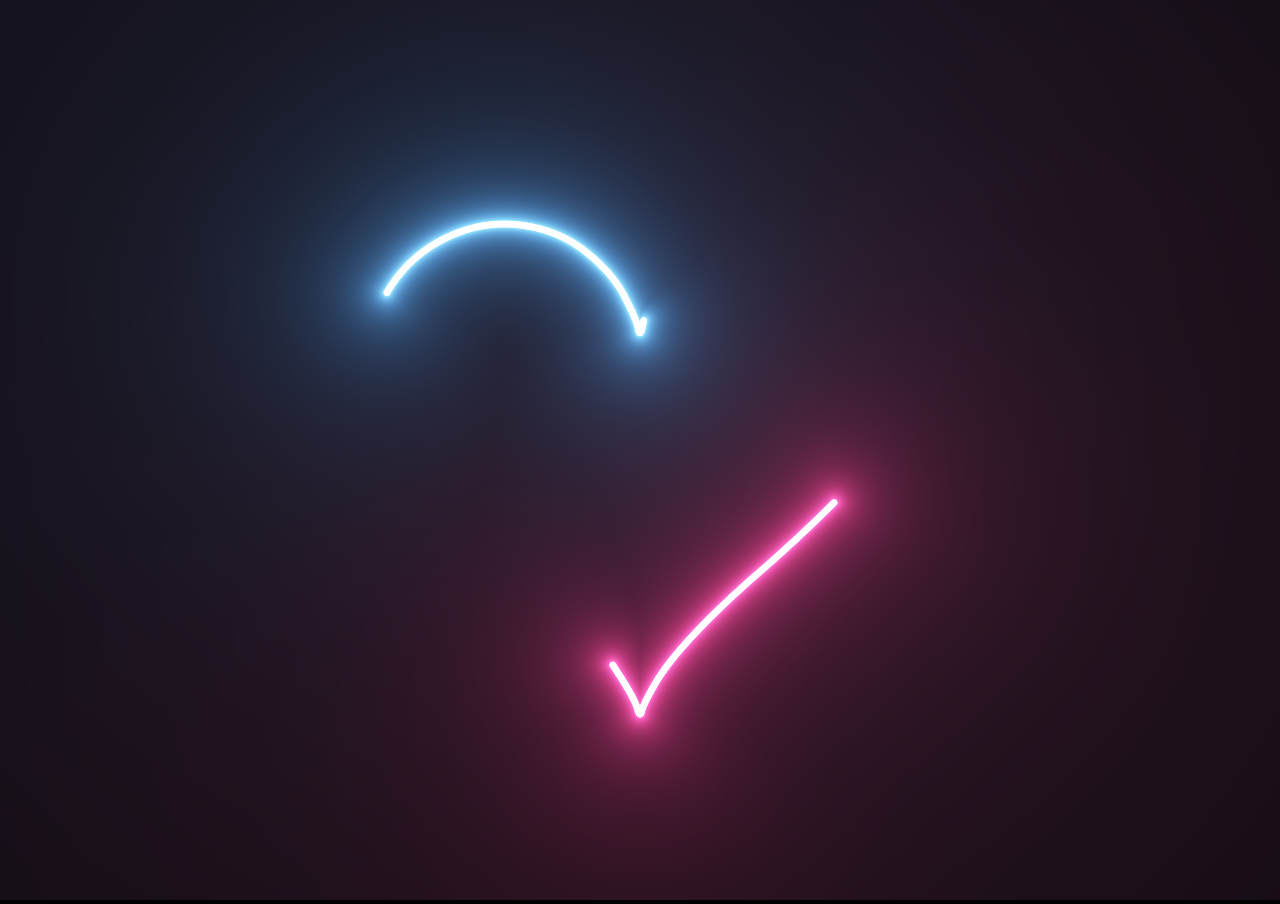
==== commit fa69c183: "Update flower.html" ====
--- a/flower.html
+++ b/flower.html
@@ -9,7 +9,9 @@
     <title>flowers</title>
   </head>
   <body>
-    <canvas id="canvas" width="600" height="200"></canvas>
+    <center>
+      <canvas id="canvas" width="80%" height="60%"></canvas>
+    </center>
     <script src="main.js"></script>
   </body>
 </html>
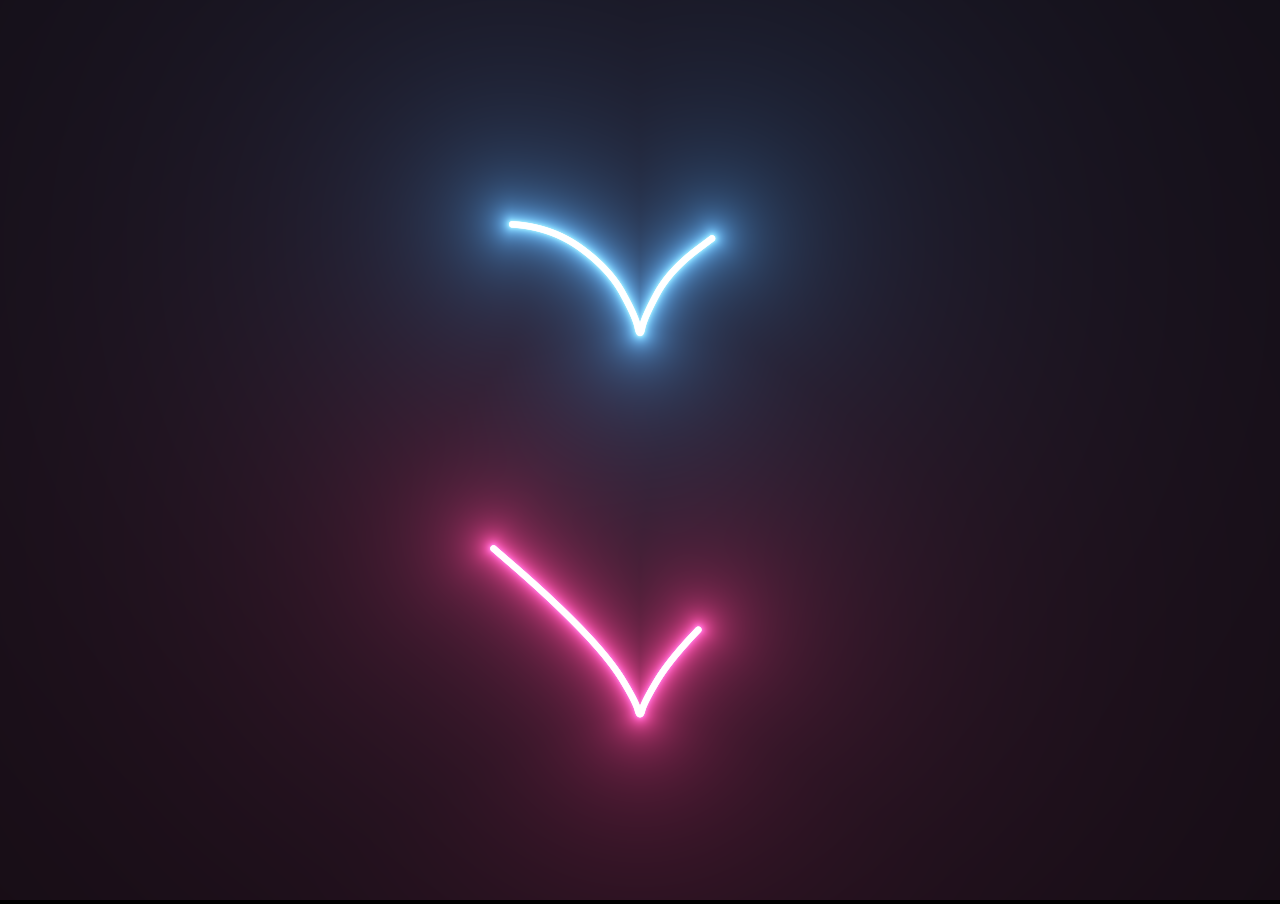
==== commit c40cc536: "Update flower.html" ====
--- a/flower.html
+++ b/flower.html
@@ -10,7 +10,7 @@
   </head>
   <body>
     <center>
-      <canvas id="canvas" width="80%" height="60%"></canvas>
+      <canvas id="canvas" width="90%" height="70%"></canvas>
     </center>
     <script src="main.js"></script>
   </body>
--- a/css/main.css
+++ b/css/main.css
@@ -5,10 +5,8 @@
   background-repeat: no-repeat;
 }
 @media screen and (max-width: 574px) {
-  .body {
+  #canvas {
     display: block;
-    font-size: 3rem;
-    font-weight: 500;
-    text-align: center;
+    margin: 0 auto;
   }
 }
